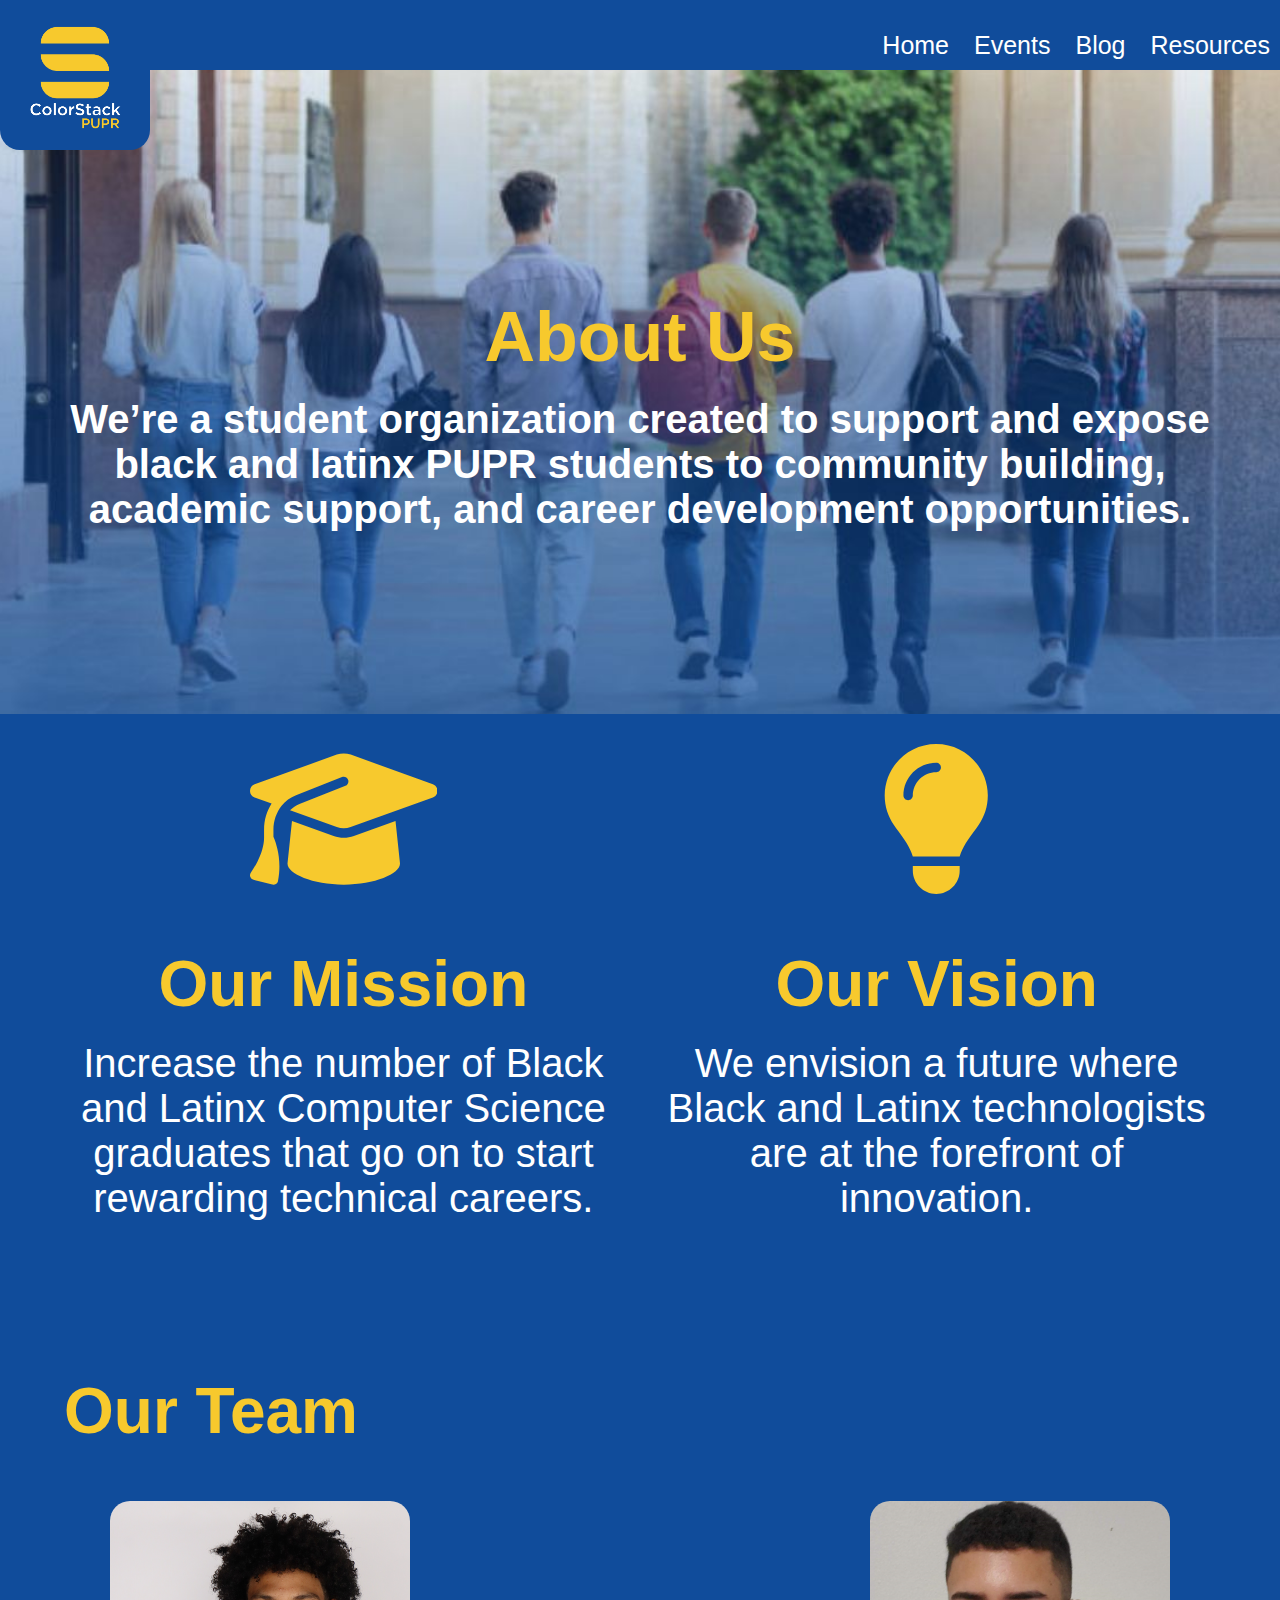
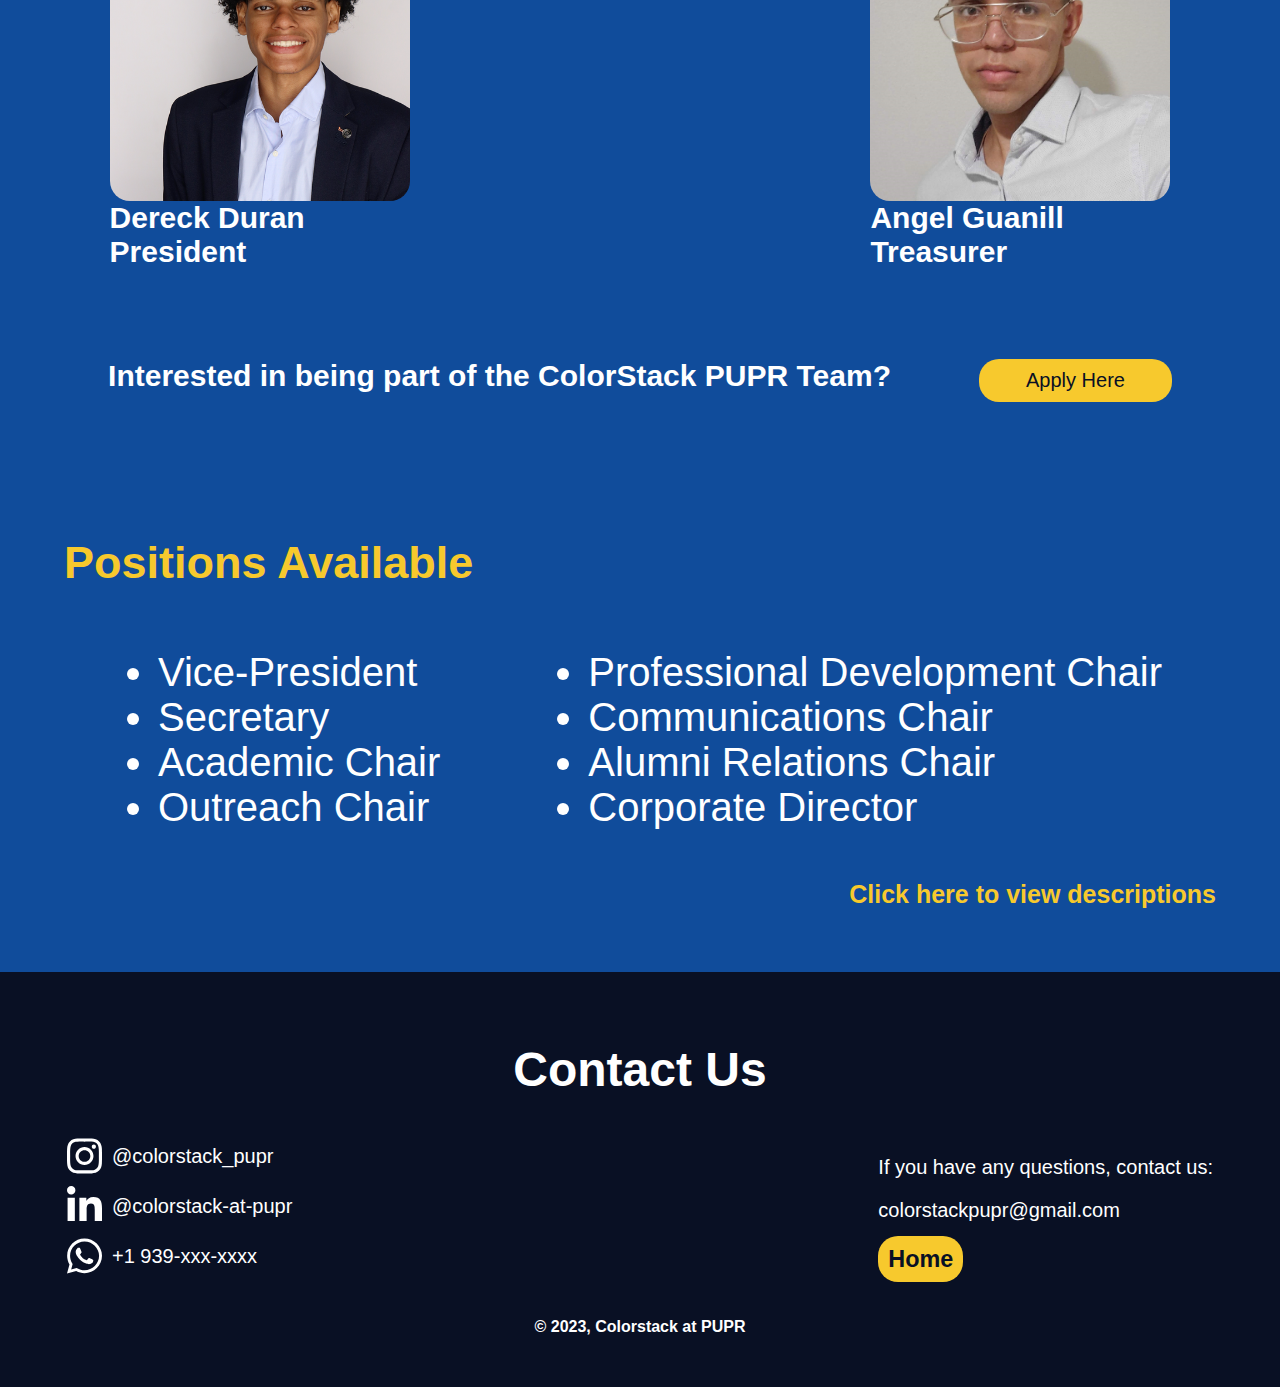
==== aboutus.html @ 3d0d8bfb "Add files via upload" ====
<!DOCTYPE html>
<html>
    <head>
        <meta charset="utf-8">
        <meta name="viewport" content="width=device-width">
        <title>About Us - ColorStack at PUPR</title>
        <link rel="shortcut icon" href="images/tabicon.ico" type="image/x-icon">
        <link href="aboutus.css" type="text/css" rel="stylesheet">
    </head>

    <!--What the user sees when entering the page-->
    

    <!--The content of the webpage, containing the about, interview, projects, technical and experience sections-->
    <body>
       <header id="head">
        <div class="links">
            <img src="images/Logo.png"/>
            <ul class="desktop-menu">
                <li class="pc"><a href="index.html">Home</a></li>
                <li class="pc"><a href="events.html">Events</a></li>
                <li class="pc"><a href="blog.html">Blog</a></li>
                <li class="pc"><a href="resources.html">Resources</a></li>
                <div class="mobile-menu">
                    <button class="hamburger-menu-btn">
                        <span class="hamburger-menu-icon"></span>
                    </button>
                    <ul class="mobile-menu-list">
                        <li><a href="index.html">Home</a></li>
                        <li><a href="events.html">Events</a></li>
                        <li><a href="blog.html">Blog</a></li>
                        <li><a href="resources.html">Resources</a></li>
                    </ul>
                </div>
            </ul>
        </div>
       
        <script>
            // Get the hamburger menu button and mobile menu list elements
            const hamburgerBtn = document.querySelector('.hamburger-menu-btn');
            const mobileMenuList = document.querySelector('.mobile-menu-list');

            // Toggle the active class on the mobile menu list element when the hamburger menu button is clicked
            hamburgerBtn.addEventListener('click', () => {
            hamburgerBtn.classList.toggle('open');
            mobileMenuList.classList.toggle('active');
            });
        </script>

        <div class="titles">
            <h1>About Us</h1>
            <h2>We’re a student organization created to support and expose  black and latinx PUPR students to community building, academic support, and career development opportunities.</h2>
        </div>
       </header>

       <section id="summary">
            <div class="row">
                <svg xmlns="http://www.w3.org/2000/svg" viewBox="0 0 640 512"><!--! Font Awesome Pro 6.4.0 by @fontawesome - https://fontawesome.com License - https://fontawesome.com/license (Commercial License) Copyright 2023 Fonticons, Inc. --><path d="M320 32c-8.1 0-16.1 1.4-23.7 4.1L15.8 137.4C6.3 140.9 0 149.9 0 160s6.3 19.1 15.8 22.6l57.9 20.9C57.3 229.3 48 259.8 48 291.9v28.1c0 28.4-10.8 57.7-22.3 80.8c-6.5 13-13.9 25.8-22.5 37.6C0 442.7-.9 448.3 .9 453.4s6 8.9 11.2 10.2l64 16c4.2 1.1 8.7 .3 12.4-2s6.3-6.1 7.1-10.4c8.6-42.8 4.3-81.2-2.1-108.7C90.3 344.3 86 329.8 80 316.5V291.9c0-30.2 10.2-58.7 27.9-81.5c12.9-15.5 29.6-28 49.2-35.7l157-61.7c8.2-3.2 17.5 .8 20.7 9s-.8 17.5-9 20.7l-157 61.7c-12.4 4.9-23.3 12.4-32.2 21.6l159.6 57.6c7.6 2.7 15.6 4.1 23.7 4.1s16.1-1.4 23.7-4.1L624.2 182.6c9.5-3.4 15.8-12.5 15.8-22.6s-6.3-19.1-15.8-22.6L343.7 36.1C336.1 33.4 328.1 32 320 32zM128 408c0 35.3 86 72 192 72s192-36.7 192-72L496.7 262.6 354.5 314c-11.1 4-22.8 6-34.5 6s-23.5-2-34.5-6L143.3 262.6 128 408z"/></svg>
                    <h2>Our Mission</h2>
                    <p>Increase the number of Black and Latinx Computer Science graduates that go on to start rewarding technical careers.</p>
            </div>
            <div class="row">
                <svg xmlns="http://www.w3.org/2000/svg" viewBox="0 0 384 512"><!--! Font Awesome Pro 6.4.0 by @fontawesome - https://fontawesome.com License - https://fontawesome.com/license (Commercial License) Copyright 2023 Fonticons, Inc. --><path d="M272 384c9.6-31.9 29.5-59.1 49.2-86.2l0 0c5.2-7.1 10.4-14.2 15.4-21.4c19.8-28.5 31.4-63 31.4-100.3C368 78.8 289.2 0 192 0S16 78.8 16 176c0 37.3 11.6 71.9 31.4 100.3c5 7.2 10.2 14.3 15.4 21.4l0 0c19.8 27.1 39.7 54.4 49.2 86.2H272zM192 512c44.2 0 80-35.8 80-80V416H112v16c0 44.2 35.8 80 80 80zM112 176c0 8.8-7.2 16-16 16s-16-7.2-16-16c0-61.9 50.1-112 112-112c8.8 0 16 7.2 16 16s-7.2 16-16 16c-44.2 0-80 35.8-80 80z"/></svg>
                    <h2>Our Vision</h2>
                    <p>We envision a future where Black and Latinx technologists are at the forefront of innovation.</p>
            </div>
       </section>

       <section id="team">
        <h2>Our Team</h2>
        <div class="members">
            <div>
                <img src="images/dduran.png">
                <h4>Dereck Duran</h4>
                <h4>President</h4>
            </div>
            <div>
                <img src="images/guanill.jpg">
                <h4>Angel Guanill</h4>
                <h4>Treasurer</h4>
            </div>
        </div>
        <div class="apply">
                <h3>Interested in being part of the ColorStack PUPR Team?</h3>
                <a href="https://forms.gle/LdEf969HUXMhwHZi7" target="_blank">Apply Here</a>
        </div>
        <div class="positions">
            <h3>Positions Available</h3>
            <div>
                <ul>
                    <li>Vice-President</li>
                    <li>Secretary</li>
                    <li>Academic Chair</li>
                    <li>Outreach Chair</li>
                </ul>
                <ul>
                    <li>Professional Development Chair</li>
                    <li>Communications Chair</li>
                    <li>Alumni Relations Chair</li>
                    <li>Corporate Director</li>
                </ul>
            </div>
            <h4><a href="positions.pdf" target="_blank">Click here to view descriptions</a></h4>
        </div>
        </section>

        <!--The footer of the webpage, containing contact info-->
        <footer>
            <h2>Contact Us</h2>
            <div class="contact-info">
                <div>
                    <ul>
                        
                        <li><svg xmlns="http://www.w3.org/2000/svg" viewBox="0 0 448 512"><!--! Font Awesome Pro 6.3.0 by @fontawesome - https://fontawesome.com License - https://fontawesome.com/license (Commercial License) Copyright 2023 Fonticons, Inc. --><path d="M224.1 141c-63.6 0-114.9 51.3-114.9 114.9s51.3 114.9 114.9 114.9S339 319.5 339 255.9 287.7 141 224.1 141zm0 189.6c-41.1 0-74.7-33.5-74.7-74.7s33.5-74.7 74.7-74.7 74.7 33.5 74.7 74.7-33.6 74.7-74.7 74.7zm146.4-194.3c0 14.9-12 26.8-26.8 26.8-14.9 0-26.8-12-26.8-26.8s12-26.8 26.8-26.8 26.8 12 26.8 26.8zm76.1 27.2c-1.7-35.9-9.9-67.7-36.2-93.9-26.2-26.2-58-34.4-93.9-36.2-37-2.1-147.9-2.1-184.9 0-35.8 1.7-67.6 9.9-93.9 36.1s-34.4 58-36.2 93.9c-2.1 37-2.1 147.9 0 184.9 1.7 35.9 9.9 67.7 36.2 93.9s58 34.4 93.9 36.2c37 2.1 147.9 2.1 184.9 0 35.9-1.7 67.7-9.9 93.9-36.2 26.2-26.2 34.4-58 36.2-93.9 2.1-37 2.1-147.8 0-184.8zM398.8 388c-7.8 19.6-22.9 34.7-42.6 42.6-29.5 11.7-99.5 9-132.1 9s-102.7 2.6-132.1-9c-19.6-7.8-34.7-22.9-42.6-42.6-11.7-29.5-9-99.5-9-132.1s-2.6-102.7 9-132.1c7.8-19.6 22.9-34.7 42.6-42.6 29.5-11.7 99.5-9 132.1-9s102.7-2.6 132.1 9c19.6 7.8 34.7 22.9 42.6 42.6 11.7 29.5 9 99.5 9 132.1s2.7 102.7-9 132.1z"/></svg><a href="https://www.linkedin.com/company/colorstack-at-pupr/" target="_blank">@colorstack_pupr</a></li>
                        <li><svg xmlns="http://www.w3.org/2000/svg" viewBox="0 0 448 512"><!--! Font Awesome Pro 6.3.0 by @fontawesome - https://fontawesome.com License - https://fontawesome.com/license (Commercial License) Copyright 2023 Fonticons, Inc. --><path d="M100.28 448H7.4V148.9h92.88zM53.79 108.1C24.09 108.1 0 83.5 0 53.8a53.79 53.79 0 0 1 107.58 0c0 29.7-24.1 54.3-53.79 54.3zM447.9 448h-92.68V302.4c0-34.7-.7-79.2-48.29-79.2-48.29 0-55.69 37.7-55.69 76.7V448h-92.78V148.9h89.08v40.8h1.3c12.4-23.5 42.69-48.3 87.88-48.3 94 0 111.28 61.9 111.28 142.3V448z"/></svg><a href="https://www.instagram.com/colorstack_pupr/" target="_blank">@colorstack-at-pupr</a></li>
                        <li><svg xmlns="http://www.w3.org/2000/svg" viewBox="0 0 448 512"><!--! Font Awesome Pro 6.3.0 by @fontawesome - https://fontawesome.com License - https://fontawesome.com/license (Commercial License) Copyright 2023 Fonticons, Inc. --><path d="M380.9 97.1C339 55.1 283.2 32 223.9 32c-122.4 0-222 99.6-222 222 0 39.1 10.2 77.3 29.6 111L0 480l117.7-30.9c32.4 17.7 68.9 27 106.1 27h.1c122.3 0 224.1-99.6 224.1-222 0-59.3-25.2-115-67.1-157zm-157 341.6c-33.2 0-65.7-8.9-94-25.7l-6.7-4-69.8 18.3L72 359.2l-4.4-7c-18.5-29.4-28.2-63.3-28.2-98.2 0-101.7 82.8-184.5 184.6-184.5 49.3 0 95.6 19.2 130.4 54.1 34.8 34.9 56.2 81.2 56.1 130.5 0 101.8-84.9 184.6-186.6 184.6zm101.2-138.2c-5.5-2.8-32.8-16.2-37.9-18-5.1-1.9-8.8-2.8-12.5 2.8-3.7 5.6-14.3 18-17.6 21.8-3.2 3.7-6.5 4.2-12 1.4-32.6-16.3-54-29.1-75.5-66-5.7-9.8 5.7-9.1 16.3-30.3 1.8-3.7.9-6.9-.5-9.7-1.4-2.8-12.5-30.1-17.1-41.2-4.5-10.8-9.1-9.3-12.5-9.5-3.2-.2-6.9-.2-10.6-.2-3.7 0-9.7 1.4-14.8 6.9-5.1 5.6-19.4 19-19.4 46.3 0 27.3 19.9 53.7 22.6 57.4 2.8 3.7 39.1 59.7 94.8 83.8 35.2 15.2 49 16.5 66.6 13.9 10.7-1.6 32.8-13.4 37.4-26.4 4.6-13 4.6-24.1 3.2-26.4-1.3-2.5-5-3.9-10.5-6.6z"/></svg>+1 939-xxx-xxxx</li>
                        
                    </ul>
                </div>
                <div class="email">
                    <p>If you have any questions, contact us: </p>
                    <p>colorstackpupr@gmail.com</p>
                    <h3><a class="button" href="#head">Home</a></h3>
                </div>
            </div>
            <h4>© 2023, Colorstack at PUPR</h4>
        </footer>
        <script src="index.js"></script>
    </body>

    
</html>
---- aboutus.css ----
* {
    scroll-behavior: smooth;
  }
  
  html {
      font-family: 'IcielGothamUltra', sans-serif;
      width: 100%;
      height: 100%;
  }
  
  body {
      margin: 0;
  }
  
  /********Scrollbar style*********/
  ::-webkit-scrollbar {
      width: 10px;
      background-color: #104C9B;
    }
    
    ::-webkit-scrollbar-thumb {
      background-color: rgba(0, 0, 0, 0.58);
      border-radius: 50px;
    }
  
  header {
      background-image: url('images/aboutus.jpg');
      background-repeat: no-repeat;
    background-size: cover;
    background-position: center;
    min-height: 714px;
  }
  
  header .mobile-menu {
    display: none;
  }
  
  header .links img {
      height: 150px;
      border-radius:0 0 20px 20px;
  }
  
  header .links {
      display: flex;
  }
  
  header ul {
      display: flex;
      list-style-type: none;
      padding: 10px;
      background-color: #104C9B;
      margin: 0 0 80px;
      width: 100%;
      align-items: flex-end;
      justify-content: flex-end;
      gap:25px;
  }
  
  header .links a {
      color:white;
      text-decoration: none;
  }
  
  header .links a:hover {
      color:#F7C92D;
  }
  
  header li {
      font-size: 25px;
      transition: transform .3s;
  }
  
  header li:hover {
      transform: translatey(-5px);
  }
  
  header .titles {
      padding:100px 5%;
    text-align: center;
  }
  
  header h1 {
      font-size: 70px;
      color:#F7C92D;
      margin-bottom: 20px;
  }
  
  header h2 {
      font-size: 40px;
      color: white;
      margin: 5px 0;
  }
  
  

    /* Hamburger menu button styles */
  .hamburger-menu-btn {
    display: block;
    position: relative;
    width: 50px;
    height: 50px;
    padding: 10px;
    background-color: #104C9B;
    border: none;
    color: white;
    cursor: pointer;
    z-index: 999;
  }
  
  .hamburger-menu-btn:focus {
    outline: none;
  }
  
  .hamburger-menu-btn .hamburger-menu-icon {
    position: absolute;
    top: 50%;
    left: 50%;
    transform: translate(-50%, -50%);
    width: 25px;
    height: 3px;
    background-color: white;
    transition: all 0.3s ease-in-out;
  }
  
  .hamburger-menu-btn.open .hamburger-menu-icon {
    transform: translate(-50%, -50%) rotate(45deg);
  }
  
  .hamburger-menu-btn.open .hamburger-menu-icon::before {
    transform: translate(-50%, -50%) rotate(-90deg);
  }
  
  .hamburger-menu-btn.open .hamburger-menu-icon::after {
    transform: translate(-50%, -50%) rotate(90deg);
  }
  
  .hamburger-menu-btn .hamburger-menu-icon::before,
  .hamburger-menu-btn .hamburger-menu-icon::after {
    content: '';
    position: absolute;
    top: 50%;
    left: 50%;
    transform: translate(-50%, -50%);
    width: 25px;
    height: 3px;
    background-color: white;
    transition: all 0.3s ease-in-out;
  }
  
  .hamburger-menu-btn .hamburger-menu-icon::before {
    transform: translate(-50%, -50%) rotate(0deg);
  }
  
  .hamburger-menu-btn .hamburger-menu-icon::after {
    transform: translate(-50%, -50%) rotate(0deg);
  }
  
  /* Mobile menu styles */
  .mobile-menu-list {
    display: none;
  }
  
  .mobile-menu-list.active {
    display: block;
    position: absolute;
    top: 70px;
    right: 0;
    width: 30%;
    max-width: 300px;
    background-color: #104C9B;
    z-index: 998;
  }
  
  .mobile-menu-list li {
    margin: 0;
    padding: 0;
    border-bottom: 1px solid #fff;
  }
  
  .mobile-menu-list li:last-child {
    border-bottom: none;
  }
  
  .mobile-menu-list a {
    display: block;
    padding: 10px;
    color: #fff;
    text-decoration: none;
  }
  

/*****Summary Styles *********/
#summary {
    padding: 30px 5%;
    background-color: #104C9B;
    display: flex;
    gap: 3%;
}

#summary h2 {
    color:#F7C92D;
    font-size: 64px;
    margin-bottom: 10px;
}

#summary p {
    color: white;
    font-size: 40px;
    margin-top: 10px;
}

#summary .row {
  display: flex;
  align-items: center;
  flex-direction: column;
  width: 50%;
}

#summary p {
  text-align: center;
}

#summary svg {
  height: 150px;
  fill:#F7C92D;
}

/*******Our Team***********/
#team {
    background-color: #104C9B;
    padding: 30px 5%;
    color: white;
}

#team h2 {
    color:#F7C92D;
    font-size: 64px;
}

#team .members {
    display: flex;
    justify-content: center;
    gap: 40%;
}

#team img {
    width: 300px;
    border-radius: 20px;
}

#team .members div {
    display: flex;
    flex-direction: column;
}

#team .members h4 {
    font-size: 30px;
    margin: 0;
}

#team .apply {
    display: flex;
    justify-content: space-around;
    padding: 90px 0;
}

#team .apply h3 {
    font-size: 30px;
    margin: 0;
}

#team .apply a{
    color:#091024 ;
    border-radius: 20px;
    background-color: #F7C92D;
    padding: 10px;
    text-decoration: none;
    transition: transform .3s;
    text-align: center;
    width: 15%;
    font-size: 20px;
  }

  #team .apply a:hover{
    transform: translatey(-10px);
    cursor: pointer;
  }

  #team .positions div {
    display: flex;
    justify-content: space-around;
  }
  
  #team .positions li {
    font-size: 40px;
  }

  #team .positions h3 {
    font-size: 45px;
    color:#F7C92D;
  }

  #team .positions h4 {
    font-size: 25px;
    text-align: right;
  }

  #team .positions a {
    text-decoration: none; 
    color: #F7C92D;
  }

  #team .positions a:hover {
   color: white;
}
  
  
    /*******Footer Styles********/
    footer {
      padding: 30px 67px;
      background-color: #091024;
      color: white;
    }
    footer .contact-info {
      display: flex;
      justify-content: space-between;
      font-size: 20px;
    }
  
    footer h2 {
      font-size: 48px;
      text-align: center;
    }
  
    footer ul {
      list-style-type: none;
      margin: 0;
      padding: 0;
    }
  
    footer li {
      display: flex;
      align-items: center;
    }
  
    footer li:nth-last-child(-n+2) {
     margin-top: 10px;
    }
  
    footer svg {
      height: 40px;
      fill: white;
      stroke:none;
      padding-right: 10px;
    }
  
    footer .button {
      color:#091024 ;
      border-radius: 20px;
      background-color: #F7C92D;
      padding: 10px;
      width: 30%;
      text-decoration: none;
    }
  
    footer h3 {
      transition: transform .3s;
    }
    
    footer h3:hover{
      transform: translatey(-10px);
      cursor: pointer;
    }
  
    footer h4 {
      text-align: center;
    }
  
    footer ul a {
      text-decoration: none;
      color: white;
    }
  
    footer ul a:hover {
      color:#104C9B;
    }
  
  
    @media only screen and (max-width: 1105px) {
        #summary {
          flex-direction: column;
          justify-content: center;
          align-items: center;
        }

        #summary .row {
          width: 100%;
          padding-top: 50px;
        }
        #team .apply {
           flex-direction: column;
           align-items: center;
           justify-content: center;
        }

        #team .apply a {
            margin-top: 30px;
        }

        #team .members {
            flex-direction: column;
            align-items: center;
            justify-content: center;
        }

        #team .members div {
            padding-top: 50px;
        }

        #team .positions div li {
            font-size: 30px;
        }

      footer .contact-info {
        flex-direction: column;
        align-items: center;
      }
  
      footer .contact-info li {
        flex-direction: column;
        align-items: center;
      }
  
      footer svg {
        padding: 0;
      }
  
      footer .email{
        display: flex;
        flex-direction: column;
        align-items: center;
      }
  
      footer li {
        padding-top: 30px;
      }
  
      footer .email {
        padding-top: 30px;
      }
  
    }
  
    @media only screen and (max-width: 841px) {
        #summary h2 {
            text-align: center;
        }

        #summary p {
            font-size: 30px;
            text-align: center;
        }

        #team h2 {
            text-align: center;
        }

        #team .apply a {
            width: 30%;
        }

        #team .positions h3 {
            text-align: center;
        }

        #team .positions div li {
            font-size: 20px;
        }

        #team .positions h4 {
            text-align: center;
        }

      header .buttons {
        flex-direction: column;
      }
  
      header .lo {
        margin-top: 25px;
      }
      header .mobile-menu {
        display: block;
      }
    
      header .pc {
        display: none;
      }
    
      header h1 {
        font-size: 50px;
      }
  
      header h2 {
        font-size: 30px;
      }

      header .socials {
        justify-content: space-around;
    }
  
  }
  
  /* Hamburger menu button styles */
  .hamburger-menu-btn {
    display: block;
    position: relative;
    width: 50px;
    height: 50px;
    padding: 10px;
    background-color: #104C9B;
    border: none;
    color: white;
    cursor: pointer;
    z-index: 999;
  }
  
  .hamburger-menu-btn:focus {
    outline: none;
  }
  
  .hamburger-menu-btn .hamburger-menu-icon {
    position: absolute;
    top: 50%;
    left: 50%;
    transform: translate(-50%, -50%);
    width: 25px;
    height: 3px;
    background-color: white;
    transition: all 0.3s ease-in-out;
  }
  
  .hamburger-menu-btn.open .hamburger-menu-icon {
    transform: translate(-50%, -50%) rotate(45deg);
  }
  
  .hamburger-menu-btn.open .hamburger-menu-icon::before {
    transform: translate(-50%, -50%) rotate(-90deg);
  }
  
  .hamburger-menu-btn.open .hamburger-menu-icon::after {
    transform: translate(-50%, -50%) rotate(90deg);
  }
  
  .hamburger-menu-btn .hamburger-menu-icon::before,
  .hamburger-menu-btn .hamburger-menu-icon::after {
    content: '';
    position: absolute;
    top: 50%;
    left: 50%;
    transform: translate(-50%, -50%);
    width: 25px;
    height: 3px;
    background-color: white;
    transition: all 0.3s ease-in-out;
  }
  
  .hamburger-menu-btn .hamburger-menu-icon::before {
    transform: translate(-50%, -50%) rotate(0deg);
  }
  
  .hamburger-menu-btn .hamburger-menu-icon::after {
    transform: translate(-50%, -50%) rotate(0deg);
  }
  
  /* Mobile menu styles */
  .mobile-menu-list {
    display: none;
  }
  
  .mobile-menu-list.active {
    display: block;
    position: absolute;
    top: 70px;
    right: 0;
    width: 50%;
    max-width: 300px;
    background-color: #104C9B;
    z-index: 998;
  }
  
  .mobile-menu-list li {
    margin: 0;
    padding: 0;
    border-bottom: 1px solid #fff;
  }
  
  .mobile-menu-list li:last-child {
    border-bottom: none;
  }
  
  .mobile-menu-list a {
    display: block;
    padding: 10px;
    color: #fff;
    text-decoration: none;
  }
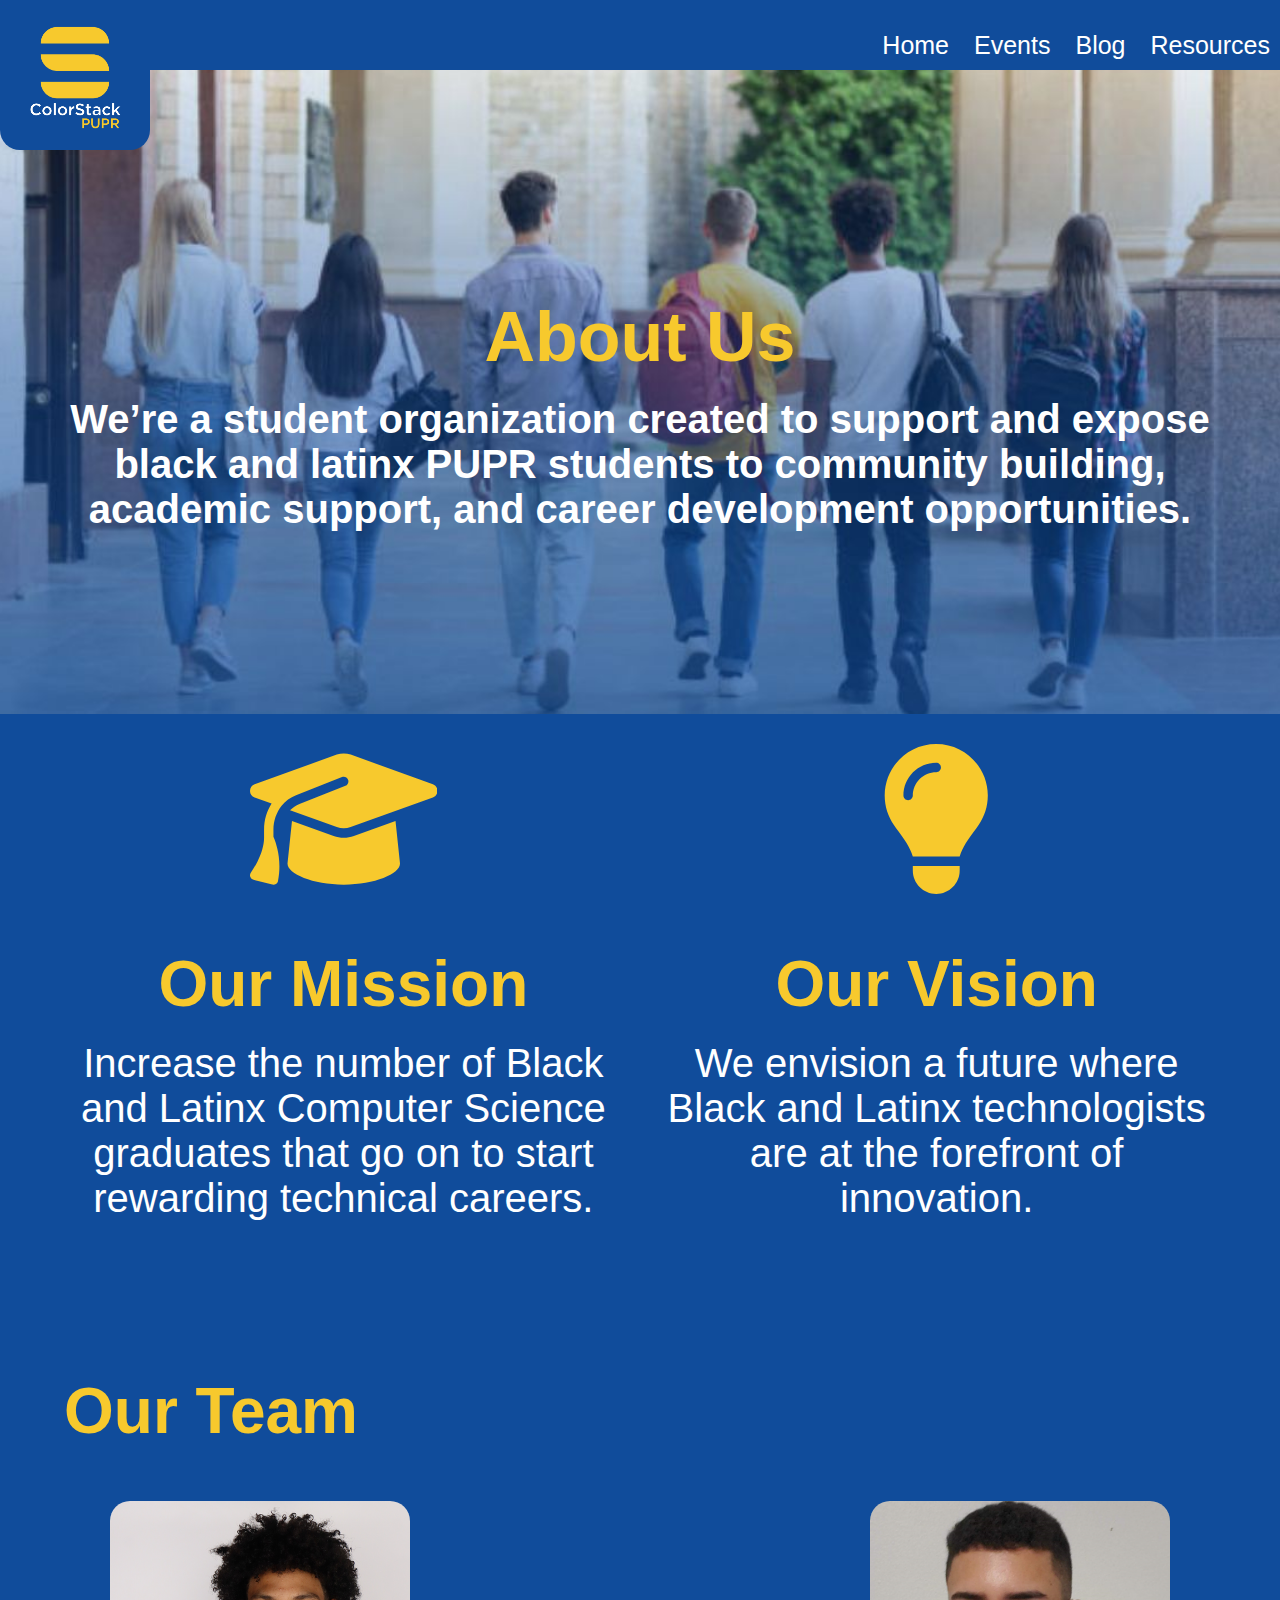
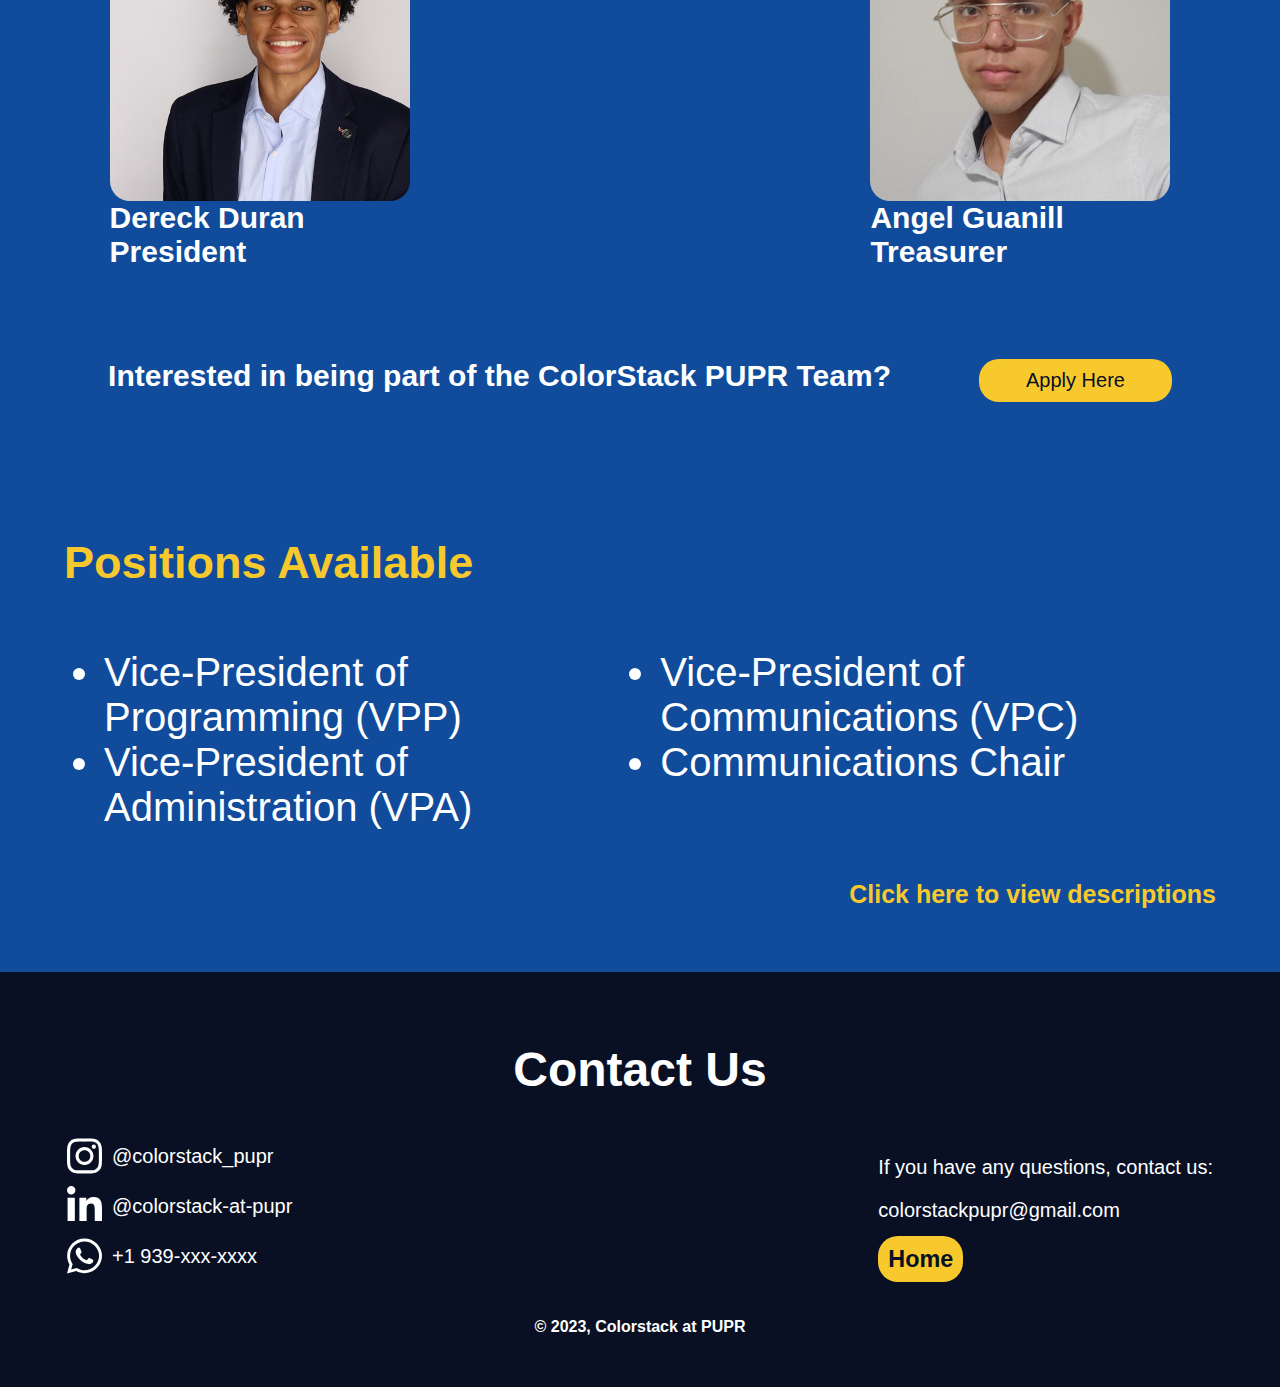
==== commit e36ab382: "Update aboutus.html" ====
--- a/aboutus.html
+++ b/aboutus.html
@@ -88,16 +88,12 @@
             <h3>Positions Available</h3>
             <div>
                 <ul>
-                    <li>Vice-President</li>
-                    <li>Secretary</li>
-                    <li>Academic Chair</li>
-                    <li>Outreach Chair</li>
+                    <li>Vice-President of Programming (VPP)</li>
+                    <li>Vice-President of Administration (VPA)</li>
                 </ul>
                 <ul>
-                    <li>Professional Development Chair</li>
+                    <li>Vice-President of Communications (VPC)</li>
                     <li>Communications Chair</li>
-                    <li>Alumni Relations Chair</li>
-                    <li>Corporate Director</li>
                 </ul>
             </div>
             <h4><a href="positions.pdf" target="_blank">Click here to view descriptions</a></h4>
@@ -129,4 +125,4 @@
     </body>
 
     
-</html>+</html>
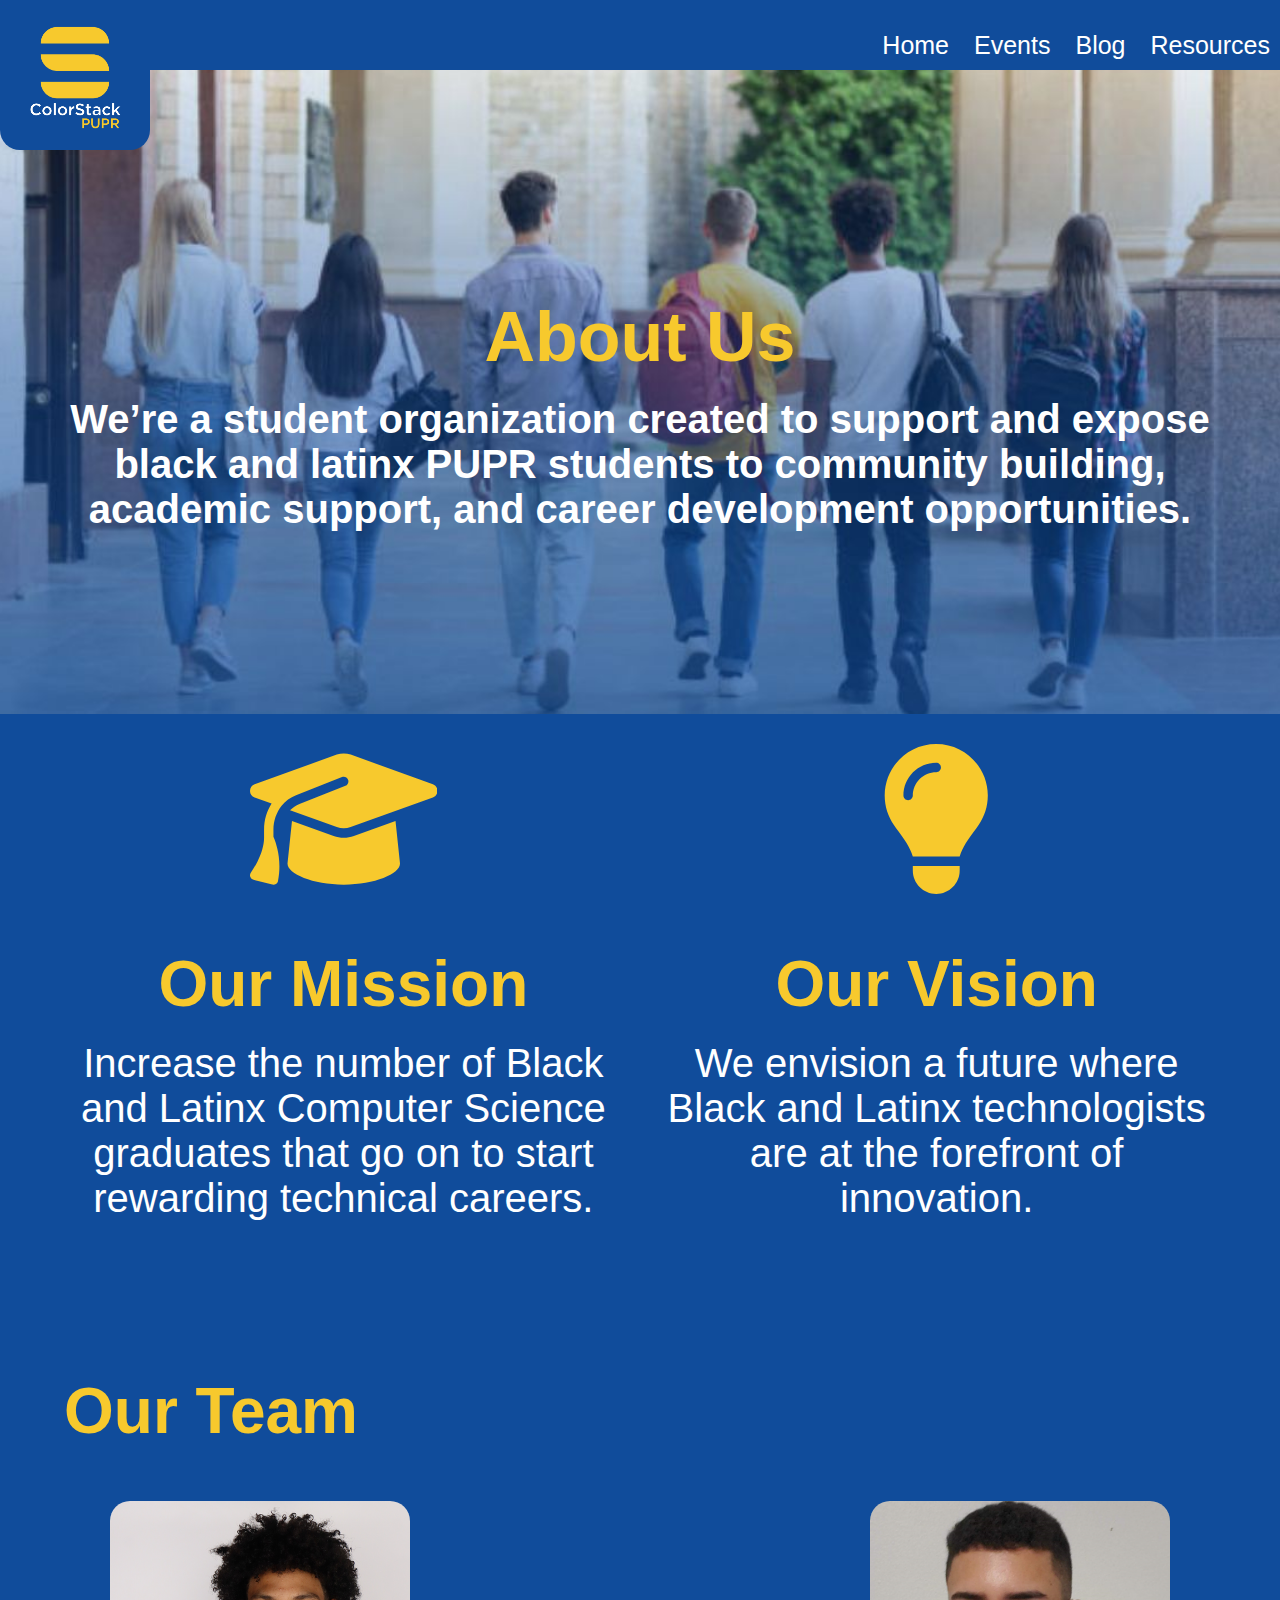
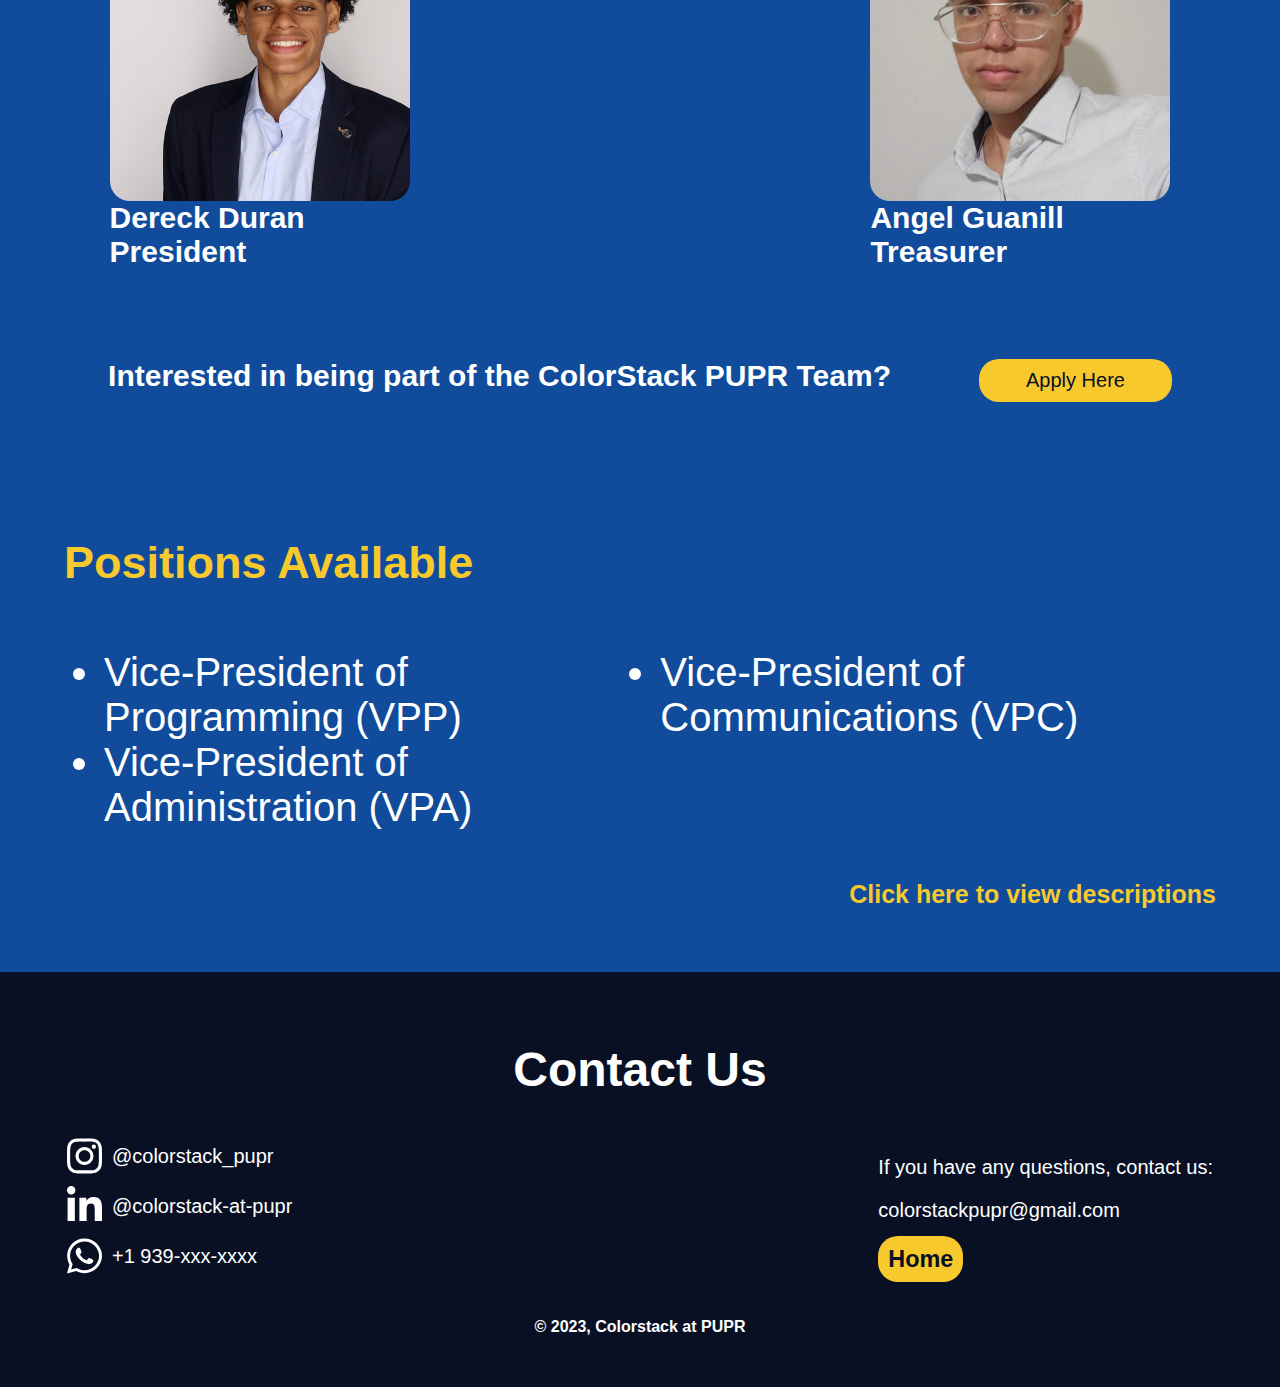
==== commit 1fa1a323: "Update aboutus.html" ====
--- a/aboutus.html
+++ b/aboutus.html
@@ -93,8 +93,7 @@
                 </ul>
                 <ul>
                     <li>Vice-President of Communications (VPC)</li>
-                    <li>Communications Chair</li>
-                </ul>
+               </ul>
             </div>
             <h4><a href="positions.pdf" target="_blank">Click here to view descriptions</a></h4>
         </div>
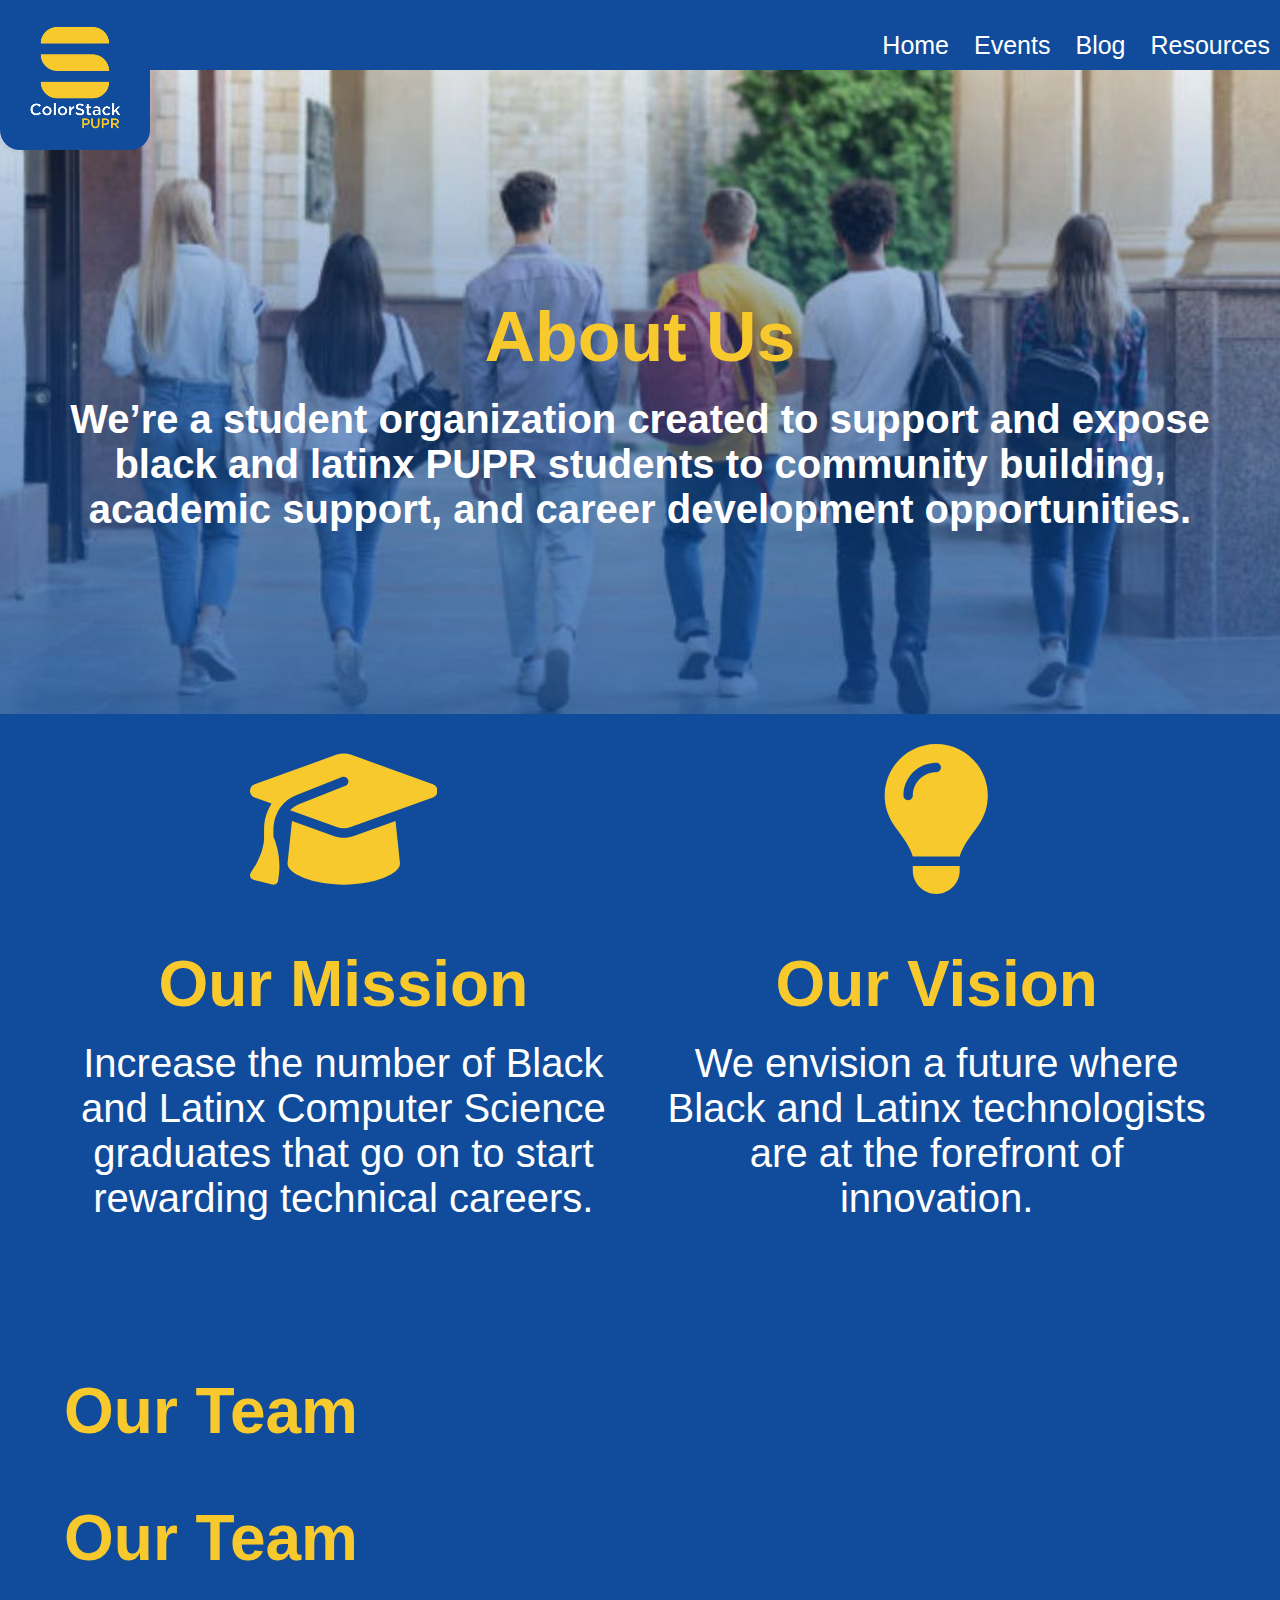
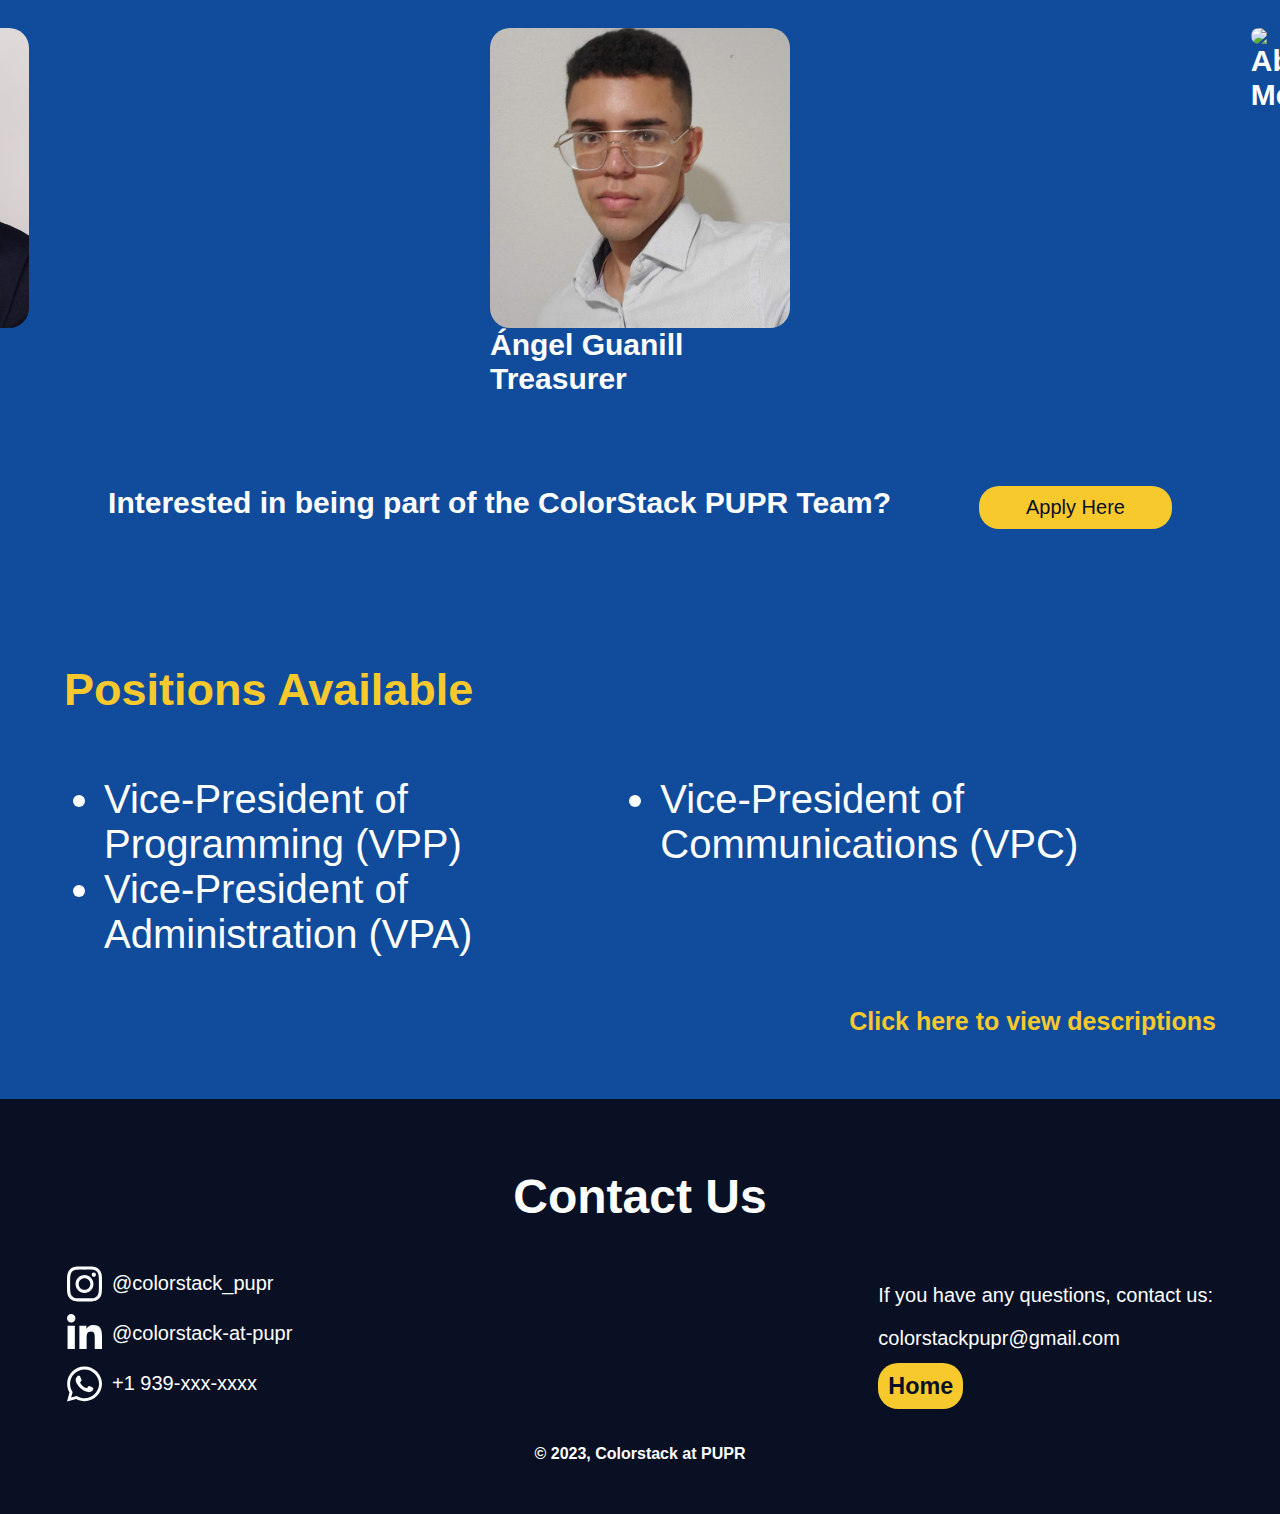
==== commit 3701bce0: "Update aboutus.html" ====
--- a/aboutus.html
+++ b/aboutus.html
@@ -68,6 +68,7 @@
 
        <section id="team">
         <h2>Our Team</h2>
+        <h2>Our Team</h2>
         <div class="members">
             <div>
                 <img src="images/dduran.png">
@@ -76,8 +77,13 @@
             </div>
             <div>
                 <img src="images/guanill.jpg">
-                <h4>Angel Guanill</h4>
+                <h4>Ángel Guanill</h4>
                 <h4>Treasurer</h4>
+            </div>
+            <div>
+                <img src="images/garcia.jpg">
+                <h4>Abner García</h4>
+                <h4>Mentorship </h4>
             </div>
         </div>
         <div class="apply">
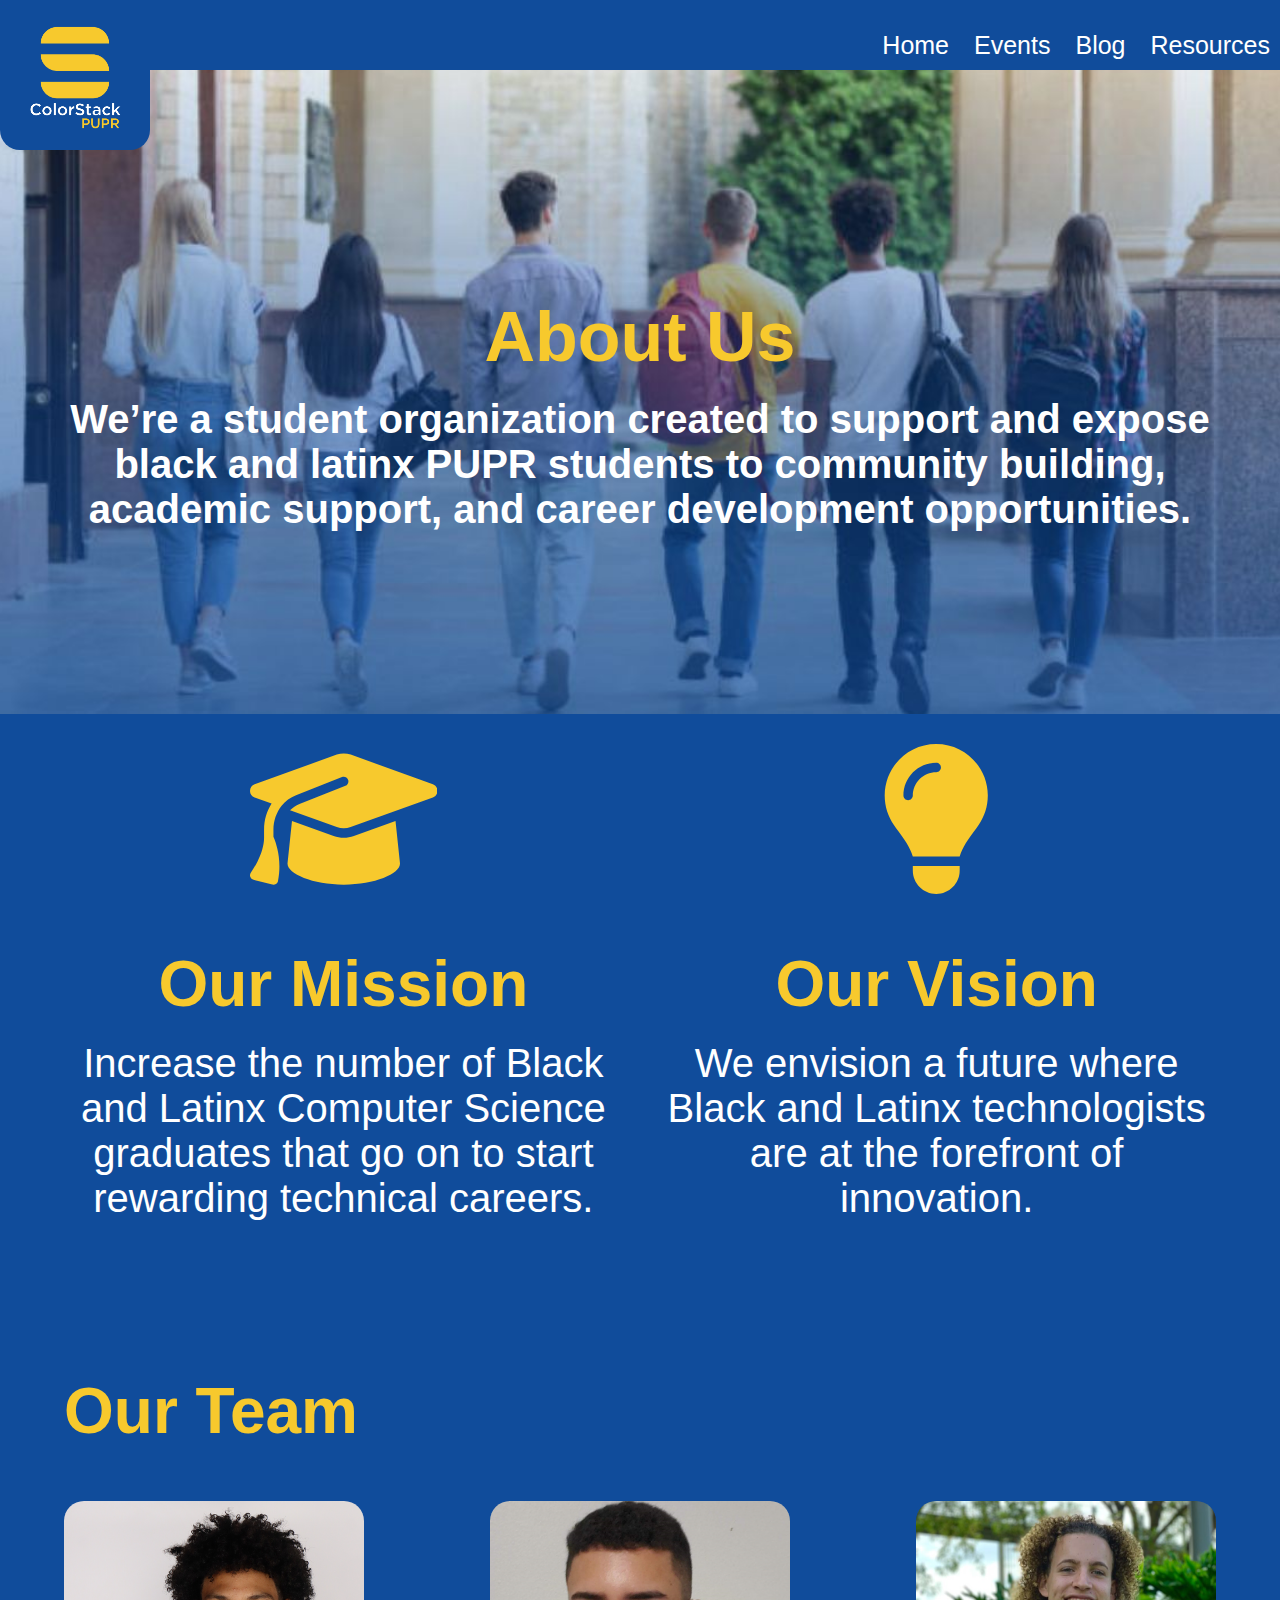
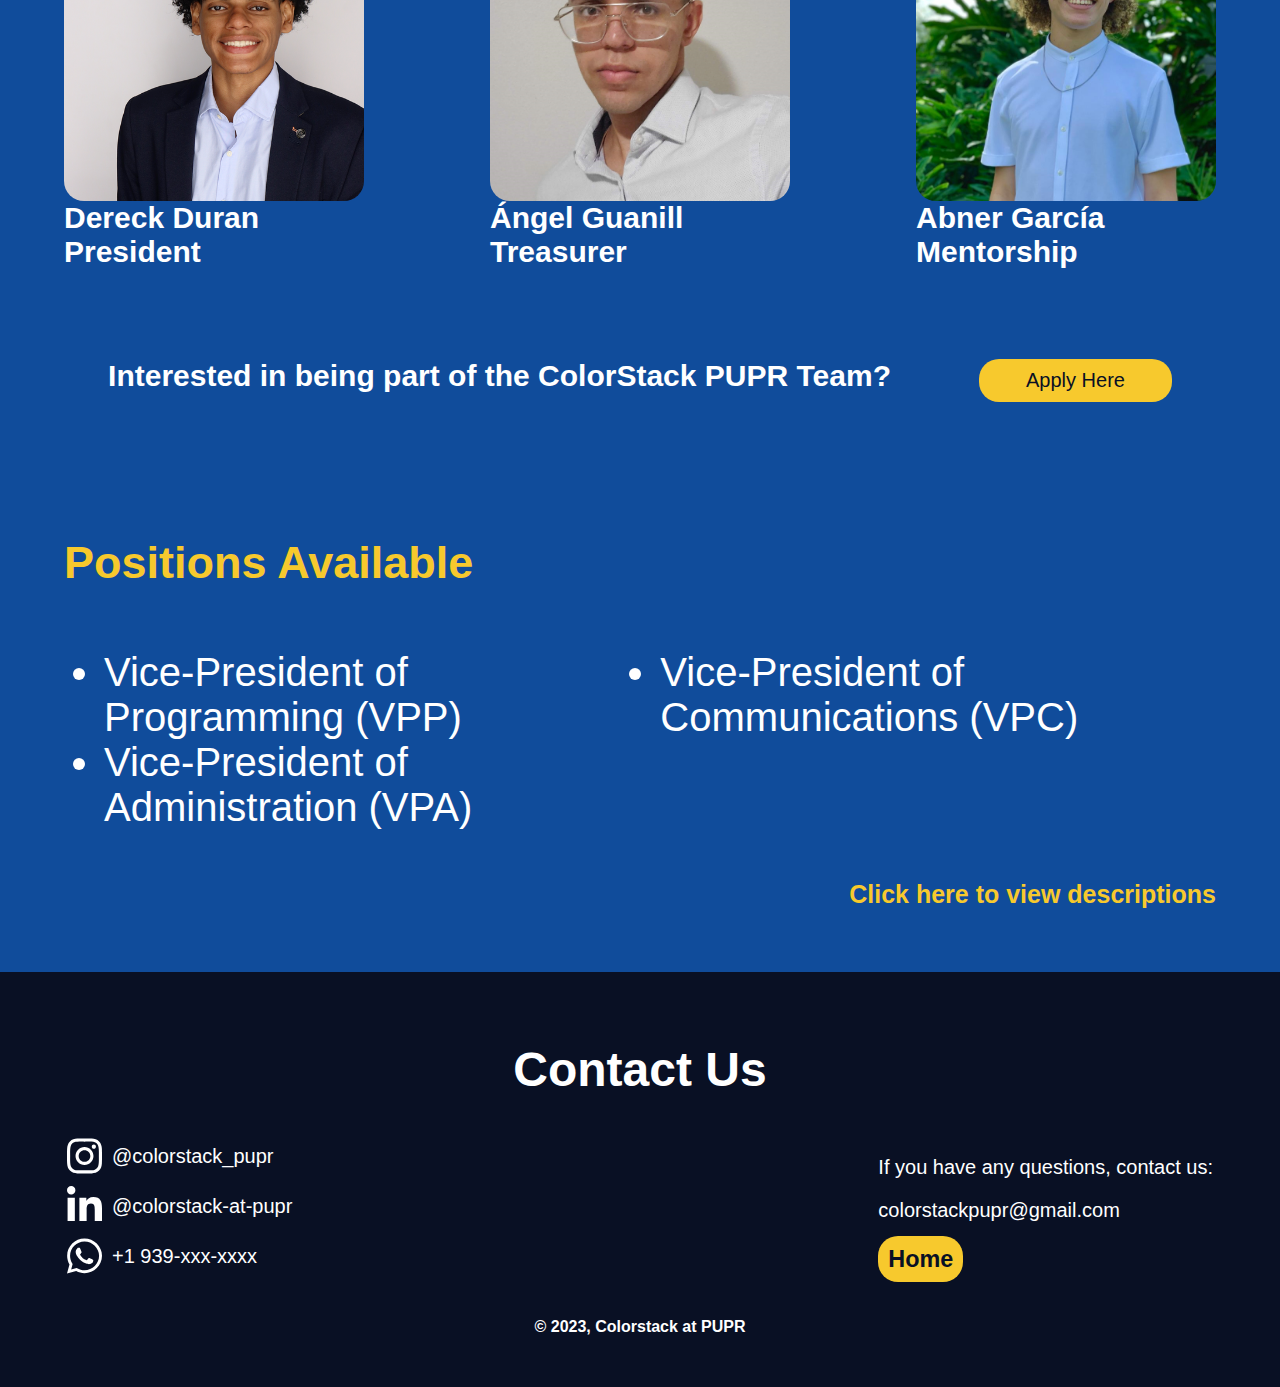
==== commit 34b2e7ad: "Update aboutus.html" ====
--- a/aboutus.html
+++ b/aboutus.html
@@ -68,7 +68,6 @@
 
        <section id="team">
         <h2>Our Team</h2>
-        <h2>Our Team</h2>
         <div class="members">
             <div>
                 <img src="images/dduran.png">
--- a/aboutus.css
+++ b/aboutus.css
@@ -240,7 +240,7 @@
 #team .members {
     display: flex;
     justify-content: center;
-    gap: 40%;
+    justify-content: space-between;
 }
 
 #team img {
@@ -606,4 +606,4 @@
   }
   
   
-  +  
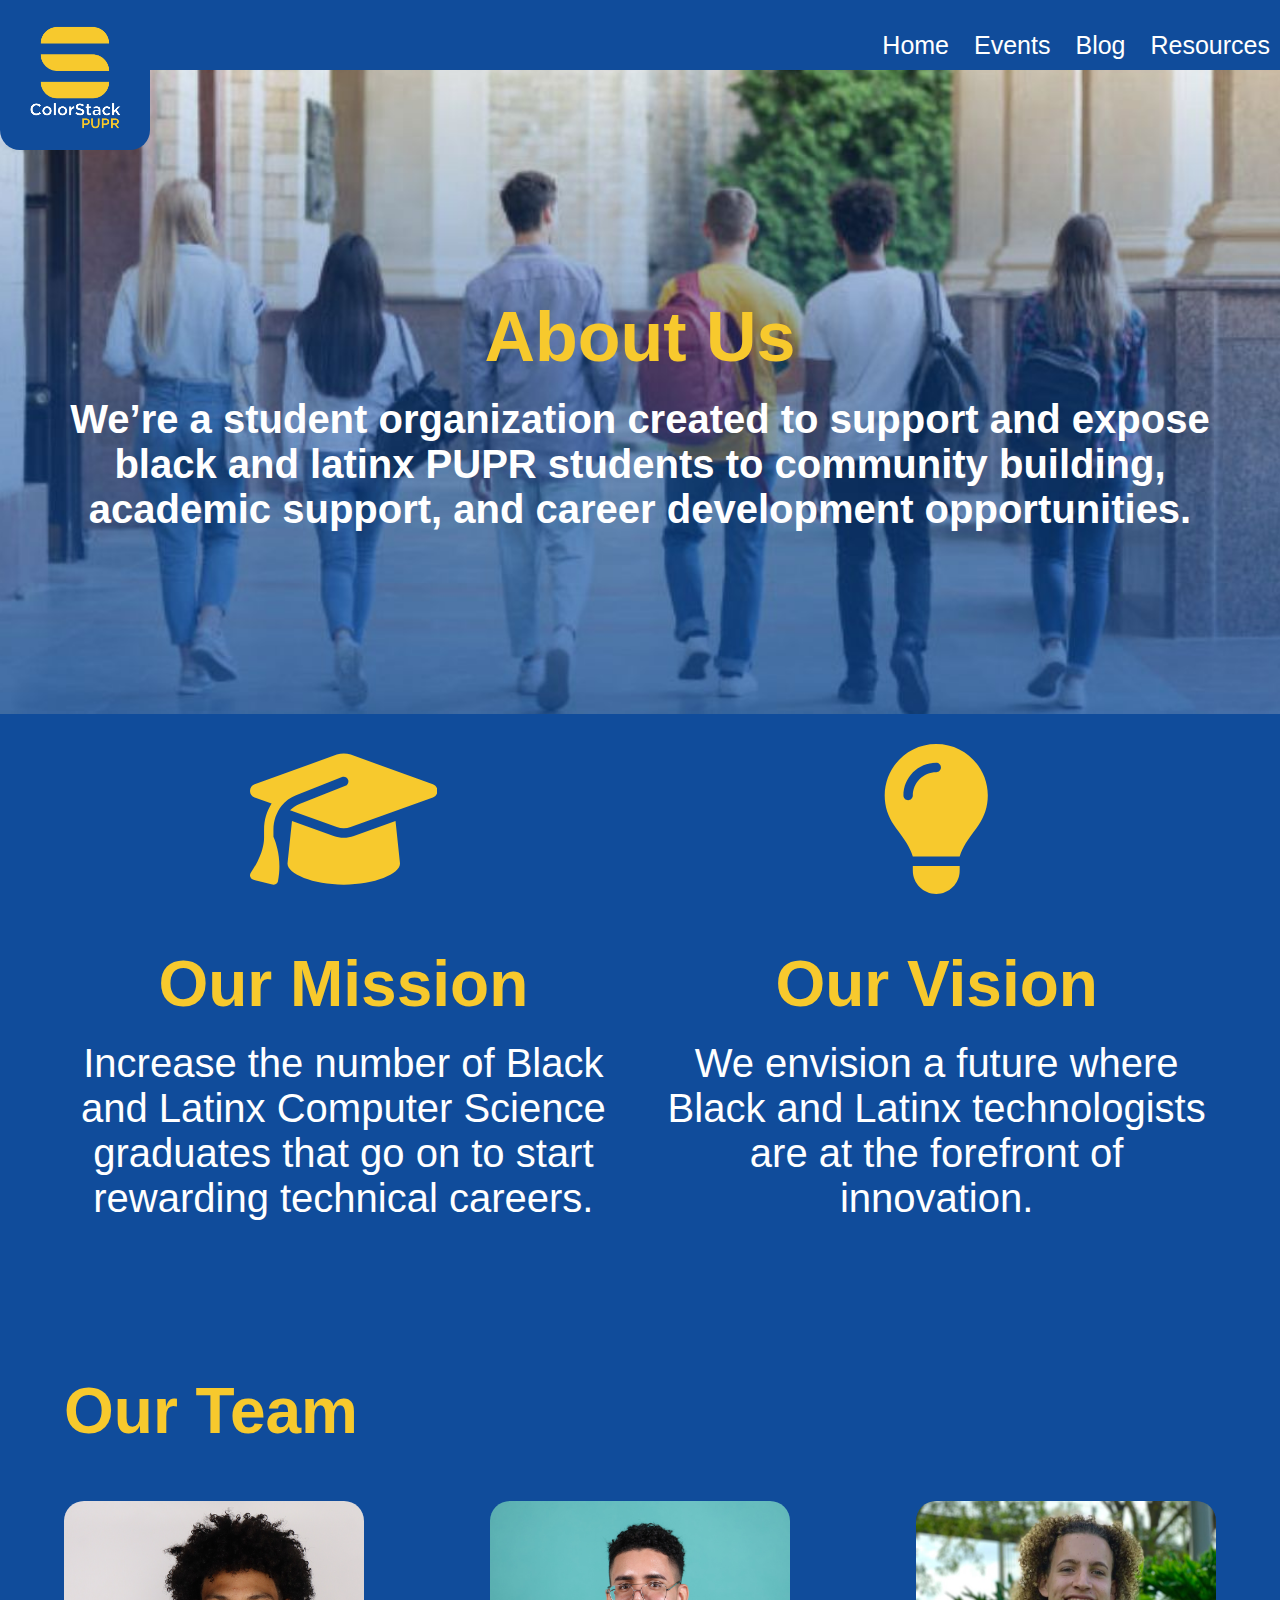
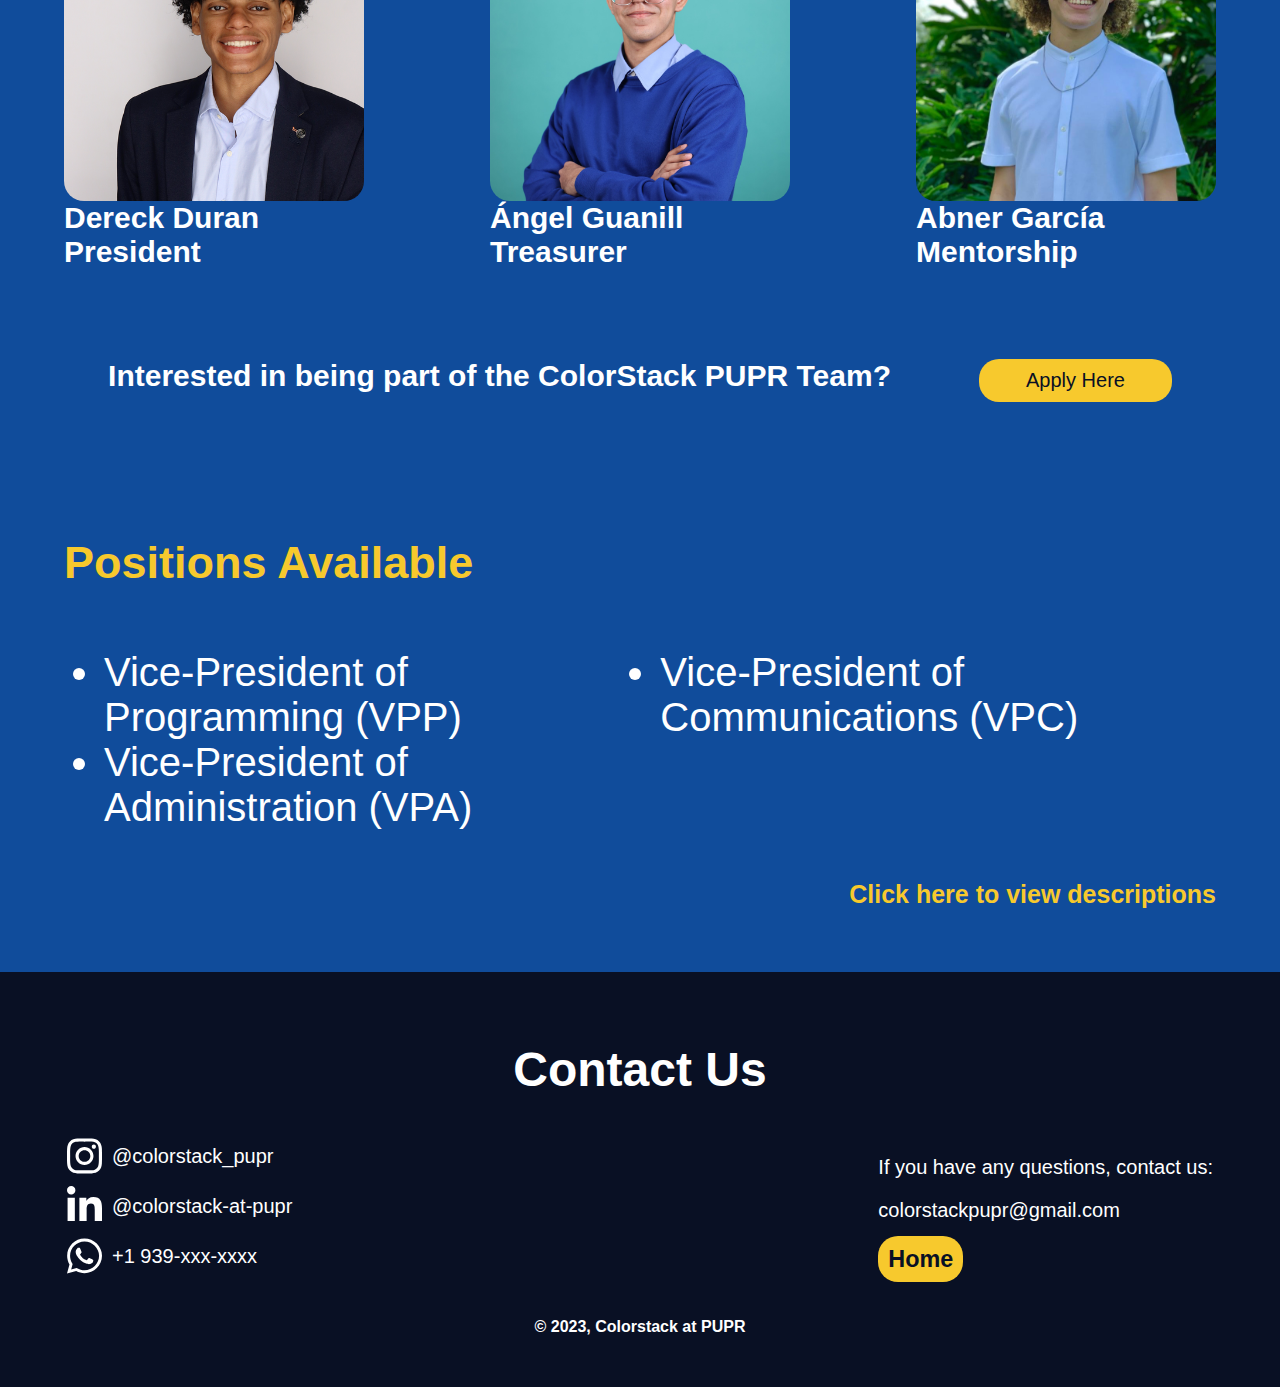
==== commit e3c9d5e8: "Update aboutus.html" ====
--- a/aboutus.html
+++ b/aboutus.html
@@ -75,7 +75,7 @@
                 <h4>President</h4>
             </div>
             <div>
-                <img src="images/guanill.jpg">
+                <img src="images/guanill.JPG">
                 <h4>Ángel Guanill</h4>
                 <h4>Treasurer</h4>
             </div>
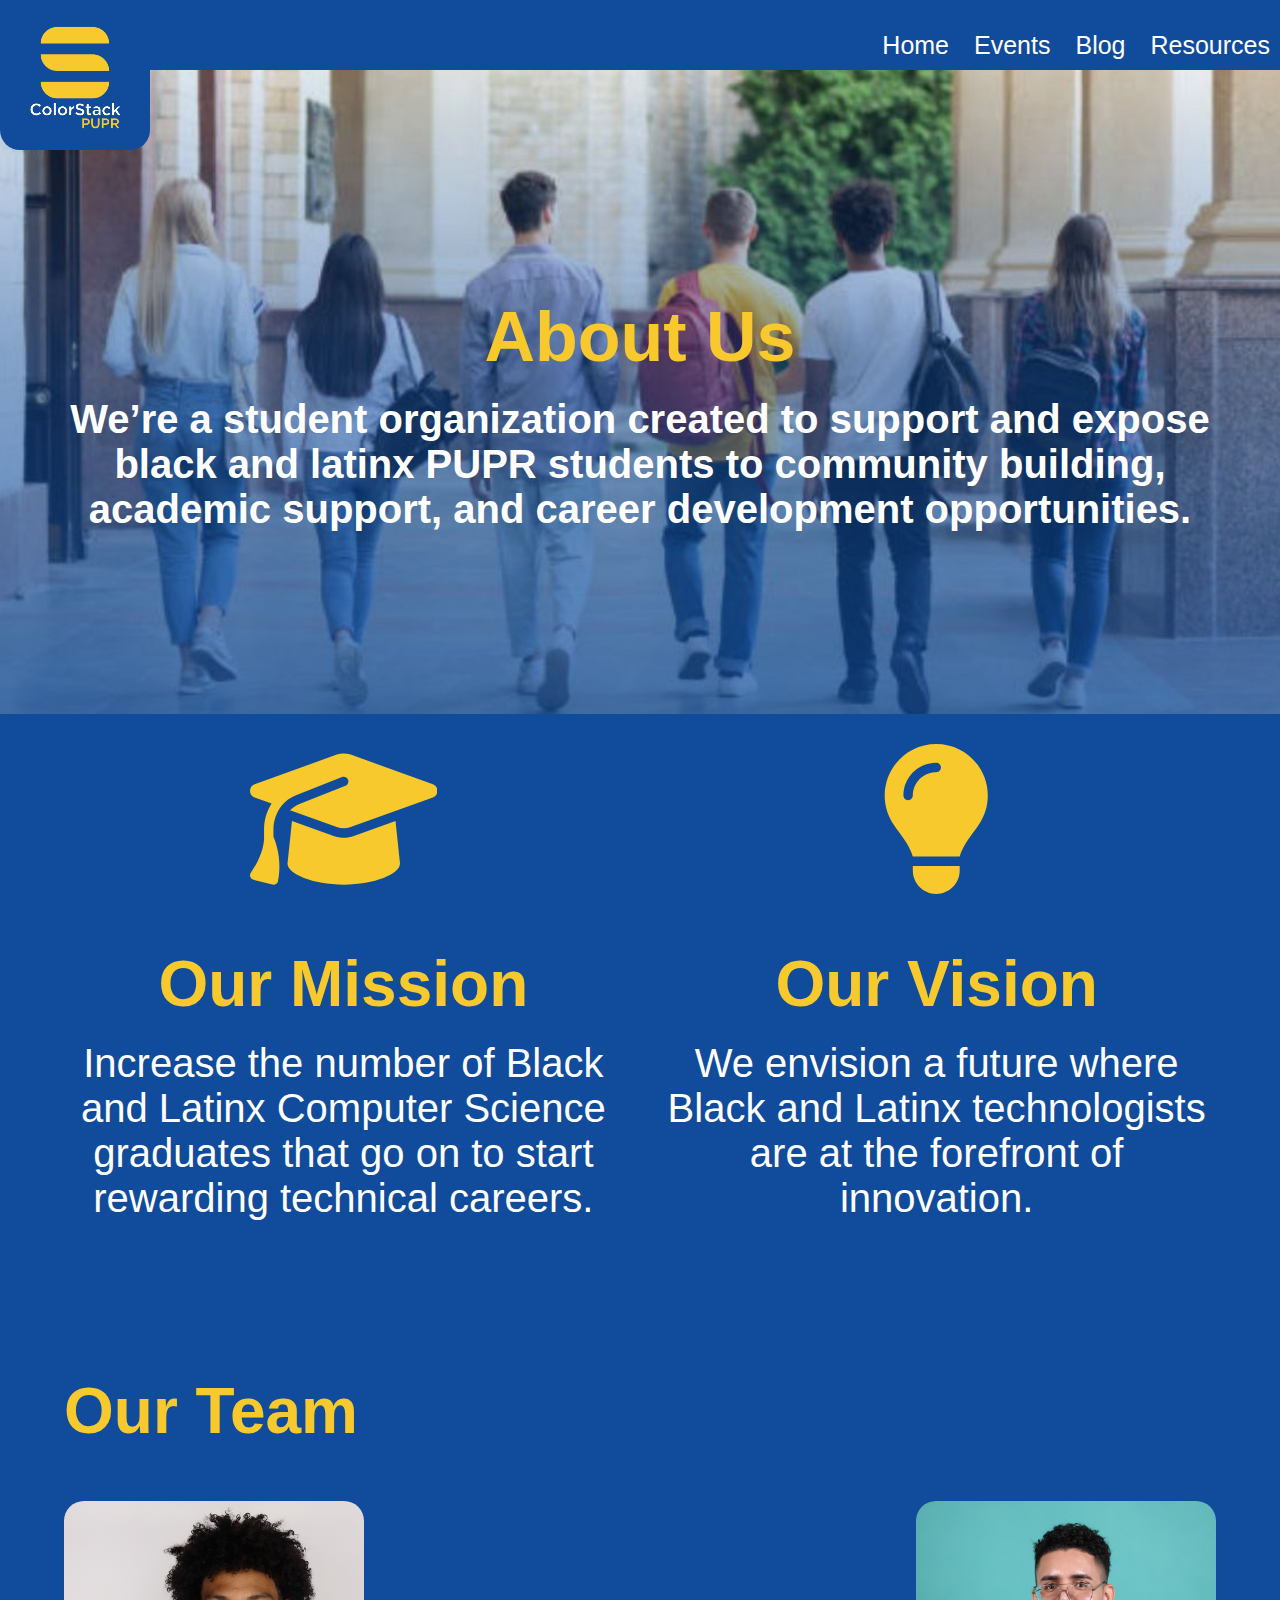
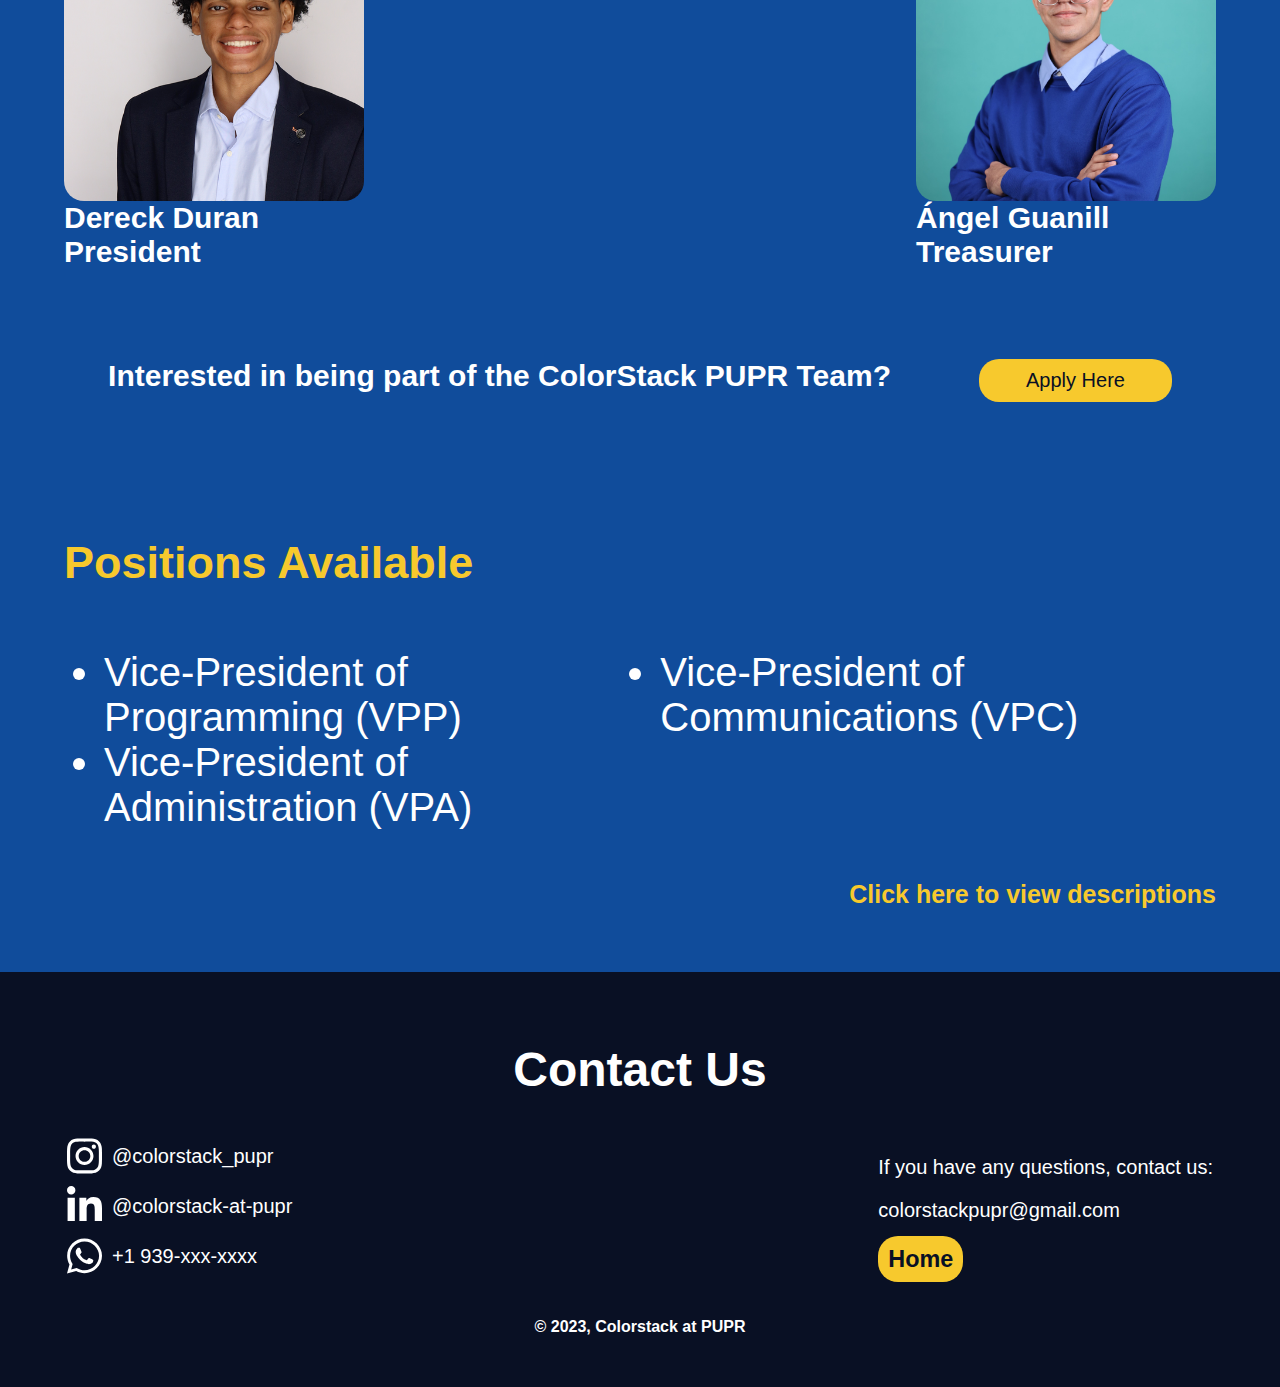
==== commit 04f8c6f1: "Update aboutus.html" ====
--- a/aboutus.html
+++ b/aboutus.html
@@ -79,11 +79,6 @@
                 <h4>Ángel Guanill</h4>
                 <h4>Treasurer</h4>
             </div>
-            <div>
-                <img src="images/garcia.jpg">
-                <h4>Abner García</h4>
-                <h4>Mentorship </h4>
-            </div>
         </div>
         <div class="apply">
                 <h3>Interested in being part of the ColorStack PUPR Team?</h3>
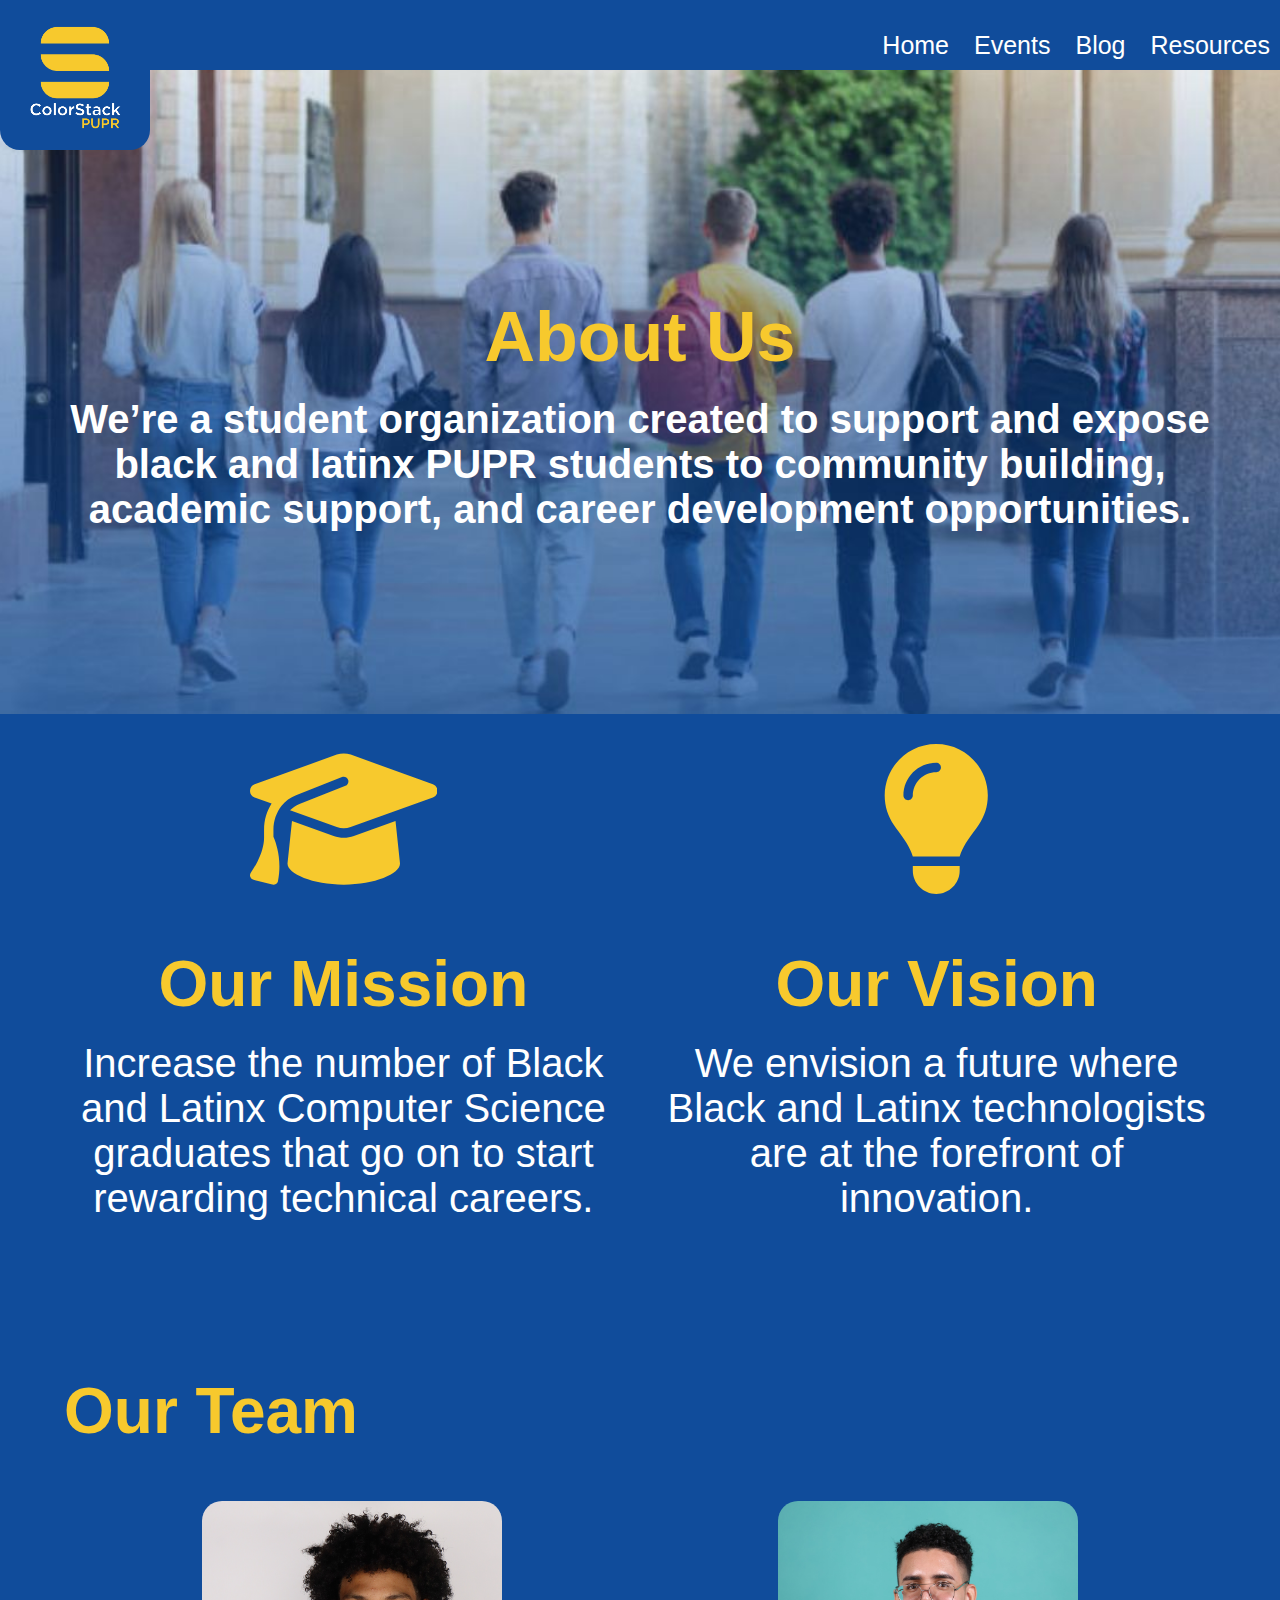
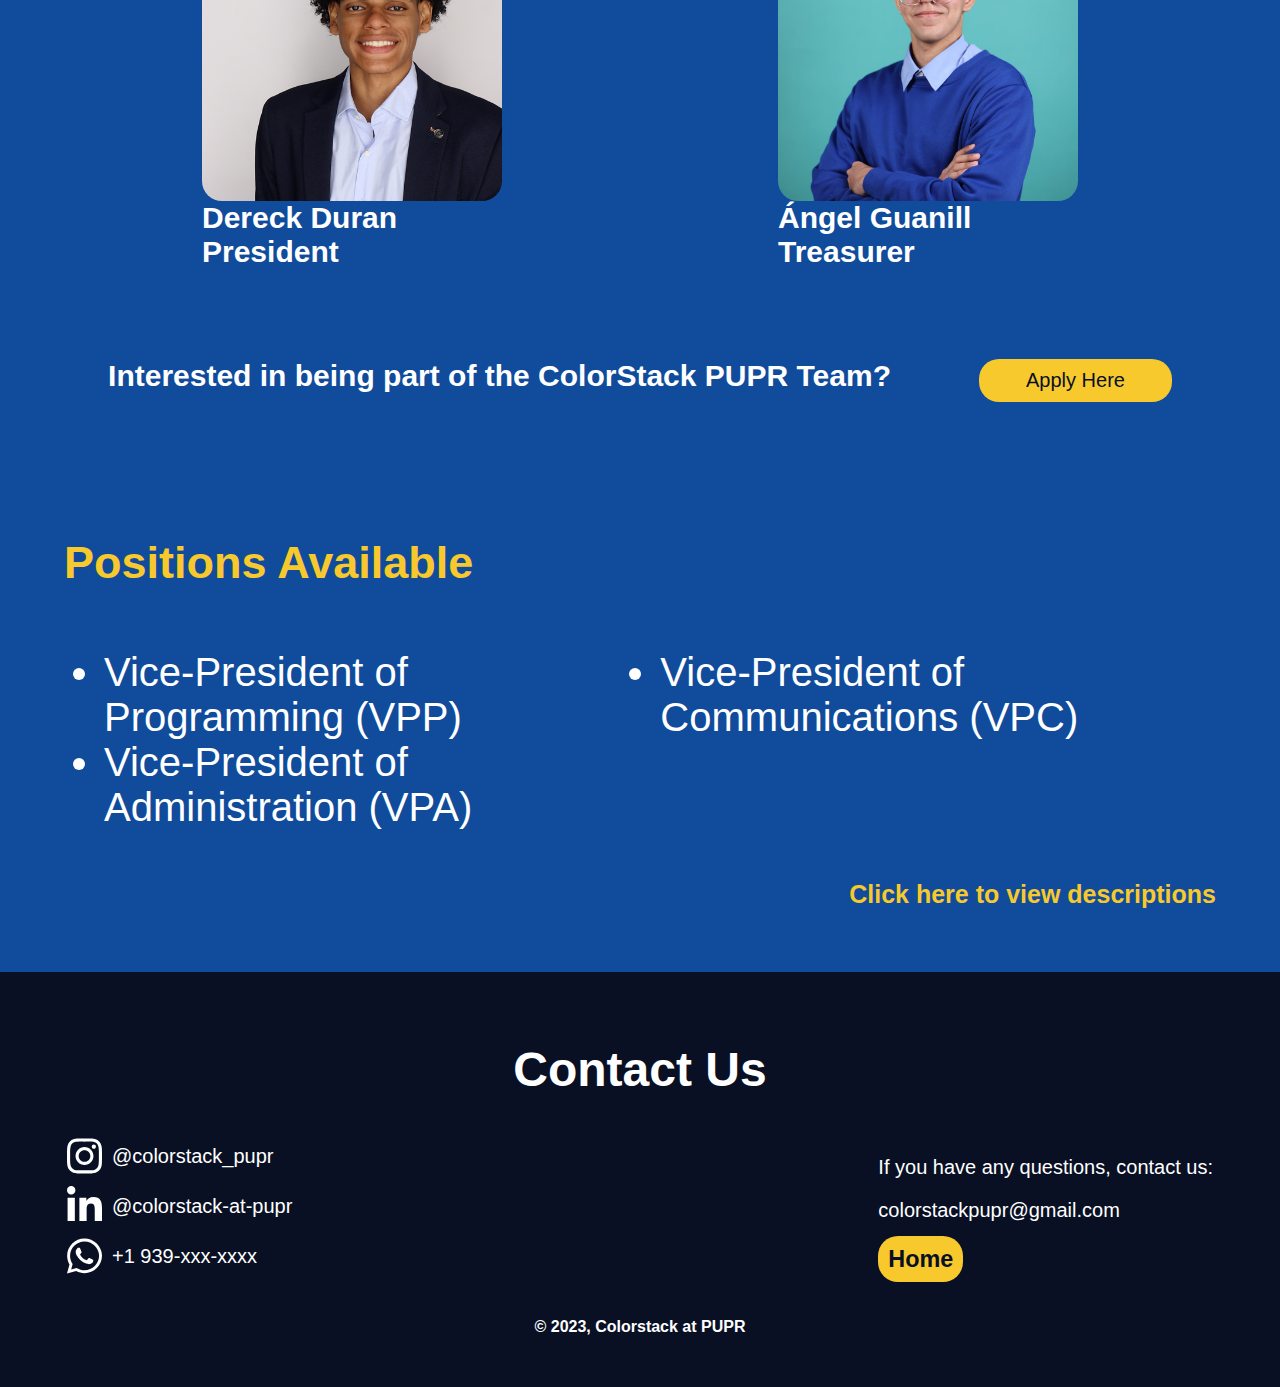
==== commit 64bc5a3f: "Update aboutus.html" ====
--- a/aboutus.html
+++ b/aboutus.html
@@ -82,7 +82,7 @@
         </div>
         <div class="apply">
                 <h3>Interested in being part of the ColorStack PUPR Team?</h3>
-                <a href="https://forms.gle/LdEf969HUXMhwHZi7" target="_blank">Apply Here</a>
+                <a href="https://forms.gle/sf6U1GcYGiNNg9VGA" target="_blank">Apply Here</a>
         </div>
         <div class="positions">
             <h3>Positions Available</h3>
--- a/aboutus.css
+++ b/aboutus.css
@@ -240,7 +240,7 @@
 #team .members {
     display: flex;
     justify-content: center;
-    justify-content: space-between;
+    justify-content: space-around;
 }
 
 #team img {
